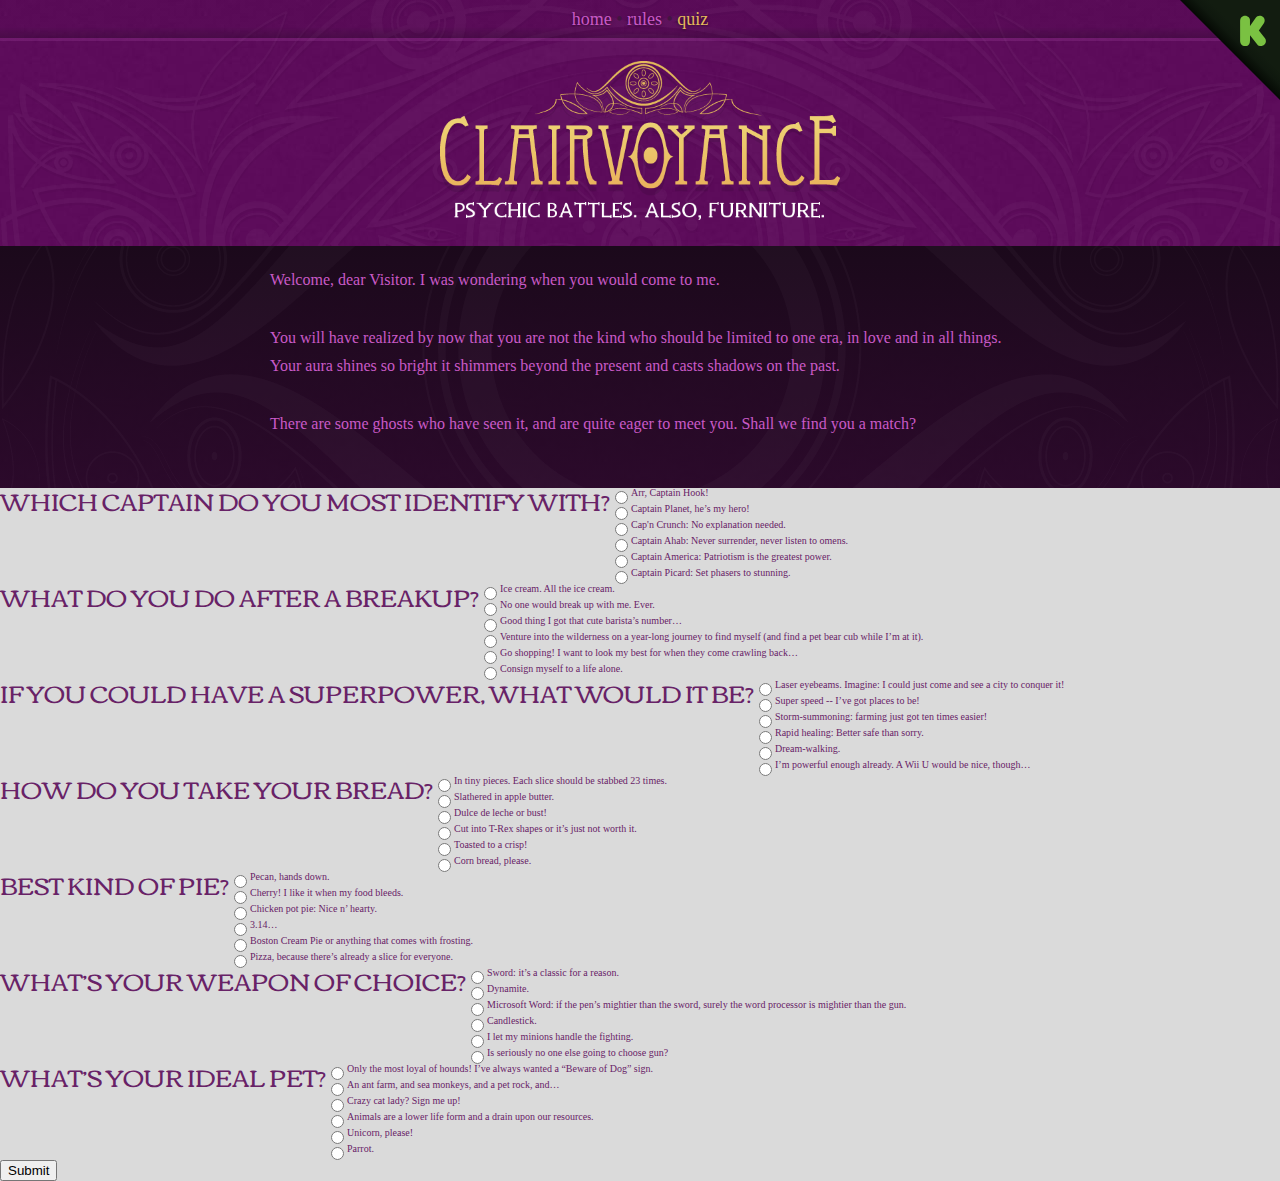
==== quiz/index.html @ 378d494b "added basic html and css, but also usable js for quiz and the results page." ====
<!doctype html>
<html lang="en">
<head>
	<meta charset="utf-8" name="viewport" content="width=device-width, initial-scale=1.0">
	<title>Quiz | Clairvoyance: Psychic Battles, Also Furniture</title>
	<!--[if IE]><link rel="icon" href="favicon.ico"><![endif]-->
	<link rel="icon" href="favicon.png">
	<link rel="stylesheet" href="//brick.a.ssl.fastly.net/Libre+Baskerville:400,400i,600/Oswald:200">
	<link rel='stylesheet' href="//fonts.googleapis.com/css?family=Corben" type="text/css">
	<link rel="stylesheet" href="../css/styles.css" />
	<link rel="stylesheet" href="../css/quiz.css" />
	<script type="text/javascript" src="../js/jquery.min.js"></script>
	<script type="text/javascript" src="./quiz.js"></script>
</head>
<body id="quiz">
	<a href="https://www.kickstarter.com/projects/742911353/clairvoyance-card-game-a-battle-of-psychics-and-fu" class="kickstarterCorner">
		<svg xmlns="http://www.w3.org/2000/svg" xmlns:xlink="http://www.w3.org/1999/xlink" version="1.1" id="Layer_1" x="0px" y="0px" width="100px" height="100px" viewBox="0 0 100 100" enable-background="new 0 0 100 100" xml:space="preserve"><style>.style0{stop-color:	#050804;}.style1{stop-color:	#070C06;}.style2{stop-color:	#0F180E;}.style3{stop-color:	#121C10;}.style4{fill:	url(#SVGID_1_);}.style5{fill:	#7AC142;}</style><linearGradient id="SVGID_1_" gradientUnits="userSpaceOnUse" x1="50.2" y1="49.8" x2="64.1" y2="35.9"><stop offset="0" class="style0"/><stop offset="0.0944" class="style1"/><stop offset="0.5537" class="style2"/><stop offset="1" class="style3"/></linearGradient><polygon points="100,100 0,0 100,0" class="style4"/><g id="Badge_1_"><path id="K_1_" d="M70 26.083L75.579 18c1.055-1.523 2.417-2.284 4.088-2.284c1.36 0 2.5 0.5 3.5 1.4 c0.996 1 1.5 2.1 1.5 3.471c0 0.996-0.262 1.875-0.791 2.637l-5.029 7.314l6.151 7.8 c0.615 0.8 0.9 1.7 0.9 2.724c0 1.377-0.483 2.558-1.45 3.548c-0.967 0.988-2.137 1.481-3.514 1.5 c-1.51 0-2.659-0.49-3.451-1.471L70 35.266v5.186c0 1.479-0.257 2.628-0.77 3.448c-0.937 1.493-2.3 2.239-4.085 2.2 c-1.626 0-2.886-0.549-3.778-1.647c-0.835-1.009-1.254-2.35-1.254-4.019V21.25c0-1.581 0.425-2.885 1.275-3.91 c0.894-1.083 2.123-1.625 3.69-1.625c1.495 0 2.7 0.5 3.7 1.625c0.556 0.6 0.9 1.2 1.1 1.8 c0.088 0.4 0.1 1.1 0.1 2.13V26.083z" class="style5"/></g></svg>
	</a>
	
	<header class="mainHeader" role="banner">	
		<nav class="mainNav">
			<a href="/">home</a> • 
			<a href="/rules">rules</a> • 
			<a href="/quiz" class="navHere">quiz</a> <!--• 
			<a href="#">kickstarter</a> • 
			<a href="#">videos</a>-->
		</nav>
		
		<div class="container">
			<a href="../index.html" class="logo"><img src="../images/clair-logo.png" width="400" height="163" alt="mainLogo" /></a>
		</div>
	</header>
	
	<section class="videoPlayer">
		<div class="container introText">
			<main>
				<p>Welcome, dear Visitor. I was wondering when you would come to me.</p>
				<p>You will have realized by now that you are not the kind who should be
					limited to one era, in love and in all things. Your aura shines so
					bright it shimmers beyond the present and casts shadows on the past.</p>
				<p>There are some ghosts who have seen it, and are quite eager to meet you.
					Shall we find you a match?</p>
			</main>
		</div>
	</section>
	<section>
		<div>
			<h2 class="question">
				Which captain do you most identify with?
			</h2>
			<span class="errorMessage">Missing this answer.</span>
			<div class="answers">
				<input type="radio" name="question1" value="zhengi"/>
				<label>Arr, Captain Hook!</label>
				<input type="radio" name="question1" value="appleseed"/>
				<label>Captain Planet, he’s my hero!</label>
				<input type="radio" name="question1" value="tut"/>
				<label>Cap'n Crunch: No explanation needed.</label>
				<input type="radio" name="question1" value="caesar"/>
				<label>Captain Ahab: Never surrender, never listen to omens.</label>
				<input type="radio" name="question1" value="evita"/>
				<label>Captain America: Patriotism is the greatest power.</label>
				<input type="radio" name="question1" value="sacagewea"/>
				<label>Captain Picard: Set phasers to stunning.</label>
			</div>

			<h2 class="question">
				What do you do after a breakup?
			</h2>
			<span class="errorMessage">Missing this answer.</span>
			<div class="answers">
				<input type="radio" name="question2" value="caesar">
				<label>Ice cream. All the ice cream.</label>
				<input type="radio" name="question2" value="zhengi">
				<label>No one would break up with me. Ever.</label>
				<input type="radio" name="question2" value="appleseed">
				<label>Good thing I got that cute barista’s number…</label>
				<input type="radio" name="question2" value="sacagewea">
				<label>Venture into the wilderness on a year-long journey to find myself (and find a pet bear cub while I’m at it). </label>
				<input type="radio" name="question2" value="evita">
				<label>Go shopping! I want to look my best for when they come crawling back…</label>
				<input type="radio" name="question2" value="tut">
				<label>Consign myself to a life alone.</label>
			</div>

			<h2 class="question">
				If you could have a superpower, what would it be?
			</h2>
			<span class="errorMessage">Missing this answer.</span>
			<div class="answers">
				<input type="radio" name="question3" value="caesar">
				<label>Laser eyebeams. Imagine: I could just come and see a city to conquer it!</label>
				<input type="radio" name="question3" value="sacagewea">
				<label>Super speed  -- I’ve got places to be!</label>
				<input type="radio" name="question3" value="appleseed">
				<label>Storm-summoning: farming just got ten times easier!</label>
				<input type="radio" name="question3" value="tut">
				<label>Rapid healing: Better safe than sorry.</label>
				<input type="radio" name="question3" value="evita">
				<label>Dream-walking.</label>
				<input type="radio" name="question3" value="zhengi">
				<label>I’m powerful enough already. A Wii U would be nice, though…</label>
			</div>

			<h2 class="question">
				How do you take your bread?
			</h2>
			<span class="errorMessage">Missing this answer.</span>
			<div class="answers">
				<input type="radio" name="question4" value="caesar">
				<label>In tiny pieces. Each slice should be stabbed 23 times.</label>
				<input type="radio" name="question4" value="appleseed">
				<label>Slathered in apple butter.</label>
				<input type="radio" name="question4" value="evita">
				<label>Dulce de leche or bust!</label>
				<input type="radio" name="question4" value="tut">
				<label>Cut into T-Rex shapes or it’s just not worth it.</label>
				<input type="radio" name="question4" value="zhengi">
				<label>Toasted to a crisp!</label>
				<input type="radio" name="question4" value="sacagewea">
				<label>Corn bread, please.</label>
			</div>

			<h2 class="question">
				Best kind of pie?
			</h2>
			<span class="errorMessage">Missing this answer.</span>
			<div class="answers">
				<input type="radio" name="question5" value="sacagewea">
				<label>Pecan, hands down.</label>
				<input type="radio" name="question5" value="caesar">
				<label>Cherry! I like it when my food bleeds.</label>
				<input type="radio" name="question5" value="appleseed">
				<label>Chicken pot pie: Nice n’ hearty.</label>
				<input type="radio" name="question5" value="zhengi">
				<label>3.14…</label>
				<input type="radio" name="question5" value="tut">
				<label>Boston Cream Pie or anything that comes with frosting.</label>
				<input type="radio" name="question5" value="evita">
				<label>Pizza, because there’s already a slice for everyone.</label>
			</div>

			<h2 class="question">
				What’s your weapon of choice?
			</h2>
			<span class="errorMessage">Missing this answer.</span>
			<div class="answers">
				<input type="radio" name="question6" value="sacagewea">
				<label>Sword: it’s a classic for a reason.</label>
				<input type="radio" name="question6" value="appleseed">
				<label>Dynamite.</label>
				<input type="radio" name="question6" value="evita">
				<label>Microsoft Word: if the pen’s mightier than the sword, surely the word processor is mightier than the gun.</label>
				<input type="radio" name="question6" value="tut">
				<label>Candlestick.</label>
				<input type="radio" name="question6" value="zhengi">
				<label>I let my minions handle the fighting.</label>
				<input type="radio" name="question6" value="caesar">
				<label>Is seriously no one else going to choose gun?</label>
			</div>

			<h2 class="question">
				What’s your ideal pet?
			</h2>
			<span class="errorMessage">Missing this answer.</span>
			<div class="answers">
				<input type="radio" name="question7" value="caesar">
				<label>Only the most loyal of hounds! I’ve always wanted a “Beware of Dog” sign.</label>
				<input type="radio" name="question7" value="tut">
				<label>An ant farm, and sea monkeys, and a pet rock, and…</label>
				<input type="radio" name="question7" value="appleseed">
				<label>Crazy cat lady? Sign me up!</label>
				<input type="radio" name="question7" value="zhengi">
				<label>Animals are a lower life form and a drain upon our resources.</label>
				<input type="radio" name="question7" value="evita">
				<label>Unicorn, please!</label>
				<input type="radio" name="question7" value="sacagewea">
				<label>Parrot.</label>
			</div>

			<button onclick="validate()">Submit</button>
		</div>
	</section>
</body>
</html>
---- css/styles.css ----
html, body, div, span, applet, object, iframe, h1, h2, h3, h4, h5, h6, p, blockquote, pre, a, abbr, acronym, address, big, cite, code, del, dfn, em, img, ins, kbd, q, s, samp, small, strike, strong, sub, sup, tt, var, b, u, i, center, dl, dt, dd, ol, ul, li, fieldset, form, label, legend, table, caption, tbody, tfoot, thead, tr, th, td, article, aside, canvas, details, embed, figure, figcaption, footer, header, hgroup, menu, nav, output, ruby, section, summary, time, mark, audio, video {
  margin: 0;
  padding: 0;
  border: 0;
  font-size: 100%;
  font: inherit;
  vertical-align: baseline; }

/* HTML5 display-role reset for older browsers */
article, aside, details, figcaption, figure, footer, header, hgroup, menu, nav, section {
  display: block; }

body {
  line-height: 1; }

ol, ul {
  list-style: none; }

blockquote, q {
  quotes: none; }

blockquote:before, blockquote:after {
  content: '';
  content: none; }

q:before, q:after {
  content: '';
  content: none; }

table {
  border-collapse: collapse;
  border-spacing: 0; }

* {
  -webkit-box-sizing: border-box;
  -moz-box-sizing: border-box;
  box-sizing: border-box; }

img, svg {
  max-width: 100%;
  height: auto; }

body {
  background: rgba(69, 69, 69, 0.2);
  color: #682267;
  font-family: "Libre Baskerville";
  font-size: 62.5%; }

p {
  font: normal 400 1.6em/1.75em "Libre Baskerville", Georgia, serif;
  padding-bottom: 30px; }
  p i {
    font-style: italic; }
  p b {
    font-weight: 600; }
  p a {
    color: #c95ac7; }
    p a:hover {
      color: #8e2f8d; }

h1 {
  font: 400 normal 6em/.8em "Corben";
  padding-bottom: 20px;
  text-shadow: -3px 3px 2px rgba(0, 0, 0, 0.2); }

h3 {
  color: #c95ac7;
  font-style: italic;
  font-size: 1.6em;
  line-height: 1.1em;
  margin-top: 15px; }

h2 {
  font: 400 normal 2.4em/1 "Corben";
  margin-bottom: .75em;
  text-transform: uppercase; }

input.button, .backNow .backitButton {
  background: #c95ac7;
  border: none;
  border-radius: 5px;
  -webkit-box-shadow: 0 2px 1px rgba(255, 255, 255, 0.5);
  box-shadow: 0 2px 1px rgba(255, 255, 255, 0.5);
  color: white;
  display: block;
  font: normal 400 1.6em/1 "Corben";
  padding: 10px 5px;
  text-align: center;
  text-decoration: none;
  text-shadow: 0 2px 1px rgba(27, 9, 27, 0.5);
  width: 100%; }
  input.button:hover, .backNow .backitButton:hover {
    background: #b53bb3; }

.container {
  display: -webkit-flex;
  display: -ms-flexbox;
  display: flex;
  -webkit-flex-wrap: nowrap;
  -ms-flex-wrap: nowrap;
  flex-wrap: nowrap;
  -webkit-justify-content: space-between;
  -ms-flex-pack: justify;
  justify-content: space-between;
  margin: 0 auto;
  max-width: 1000px;
  overflow: hidden;
  padding: 0 30px;
  position: relative; }

header {
  background: url("../images/top-eyes.png") center bottom repeat-x, url("../images/purple-bg.jpg");
  padding: 0 0 20px;
  text-align: center; }
  header .logo {
    margin: 20px auto 0;
    overflow: hidden; }
  header nav.mainNav {
    background: -webkit-gradient(linear, left top, left bottom, color-stop(70%, rgba(27, 9, 27, 0.05)), to(rgba(27, 9, 27, 0.3)));
    background: -webkit-linear-gradient(top, rgba(27, 9, 27, 0.05) 70%, rgba(27, 9, 27, 0.3));
    background: linear-gradient(to bottom, rgba(27, 9, 27, 0.05) 70%, rgba(27, 9, 27, 0.3));
    border-bottom: 3px solid rgba(201, 90, 199, 0.2);
    font-size: 1.8em;
    color: #421541;
    padding: 10px 0; }
    header nav.mainNav a {
      color: #c95ac7;
      text-decoration: none;
      text-shadow: 0 1px 3px rgba(0, 0, 0, 0.5); }
      header nav.mainNav a.navHere, header nav.mainNav a:hover {
        color: #e3ba5b; }

.kickstarterCorner {
  position: absolute;
  right: 0;
  top: 0; }
  .kickstarterCorner:hover .style5 {
    fill: white; }

section.videoPlayer {
  background: url("../images/video-eyes.png") center center fixed, -webkit-gradient(linear, left top, left bottom, from(#1b091b), to(rgba(27, 9, 27, 0.75))), url("../images/purple-bg.jpg");
  background: url("../images/video-eyes.png") center center fixed, -webkit-linear-gradient(top, #1b091b, rgba(27, 9, 27, 0.75)), url("../images/purple-bg.jpg");
  background: url("../images/video-eyes.png") center center fixed, linear-gradient(to bottom, #1b091b, rgba(27, 9, 27, 0.75)), url("../images/purple-bg.jpg");
  padding: 20px;
  text-align: center; }
  section.videoPlayer .positionWrapper {
    max-width: 800px;
    margin: 0 auto; }
  section.videoPlayer .videoWrapper {
    -webkit-box-shadow: 0px 3px 5px black;
    box-shadow: 0px 3px 5px black;
    height: 0;
    overflow: hidden;
    position: relative; }
    section.videoPlayer .videoWrapper.sixteenByNine {
      padding-bottom: 56.25%; }
    section.videoPlayer .videoWrapper.fourByThree {
      padding-bottom: 75%; }
    section.videoPlayer .videoWrapper iframe, section.videoPlayer .videoWrapper video {
      position: absolute;
      top: 0;
      left: 0;
      width: 100%;
      height: 100%; }

.mainContent {
  background: url("../images/bottom-eyes.png") center top repeat-x;
  border-top: 5px solid rgba(255, 255, 255, 0.7);
  padding: 60px 0 0; }
  .mainContent aside {
    -webkit-flex: 0 0 42%;
    -ms-flex: 0 0 42%;
    flex: 0 0 42%;
    padding-right: 30px;
    text-align: right; }
    .mainContent aside h1 span {
      display: inline-block; }
    .mainContent aside ul.infoText {
      border-top: 2px groove white;
      color: #c95ac7;
      font: 400 normal 2em/.75em "Corben";
      padding-top: 15px; }
      .mainContent aside ul.infoText li {
        padding-bottom: 15px; }
  .mainContent .mainText {
    -webkit-flex: 0 0 58%;
    -ms-flex: 0 0 58%;
    flex: 0 0 58%; }

.characterImage {
  -webkit-flex: 0 0 42%;
  -ms-flex: 0 0 42%;
  flex: 0 0 42%;
  overflow: hidden; }

.getUpdates {
  margin-bottom: 30px; }
  .getUpdates aside {
    padding-right: 0; }
  .getUpdates h1 {
    padding-bottom: 0; }
  .getUpdates h3 {
    margin-bottom: 20px; }

.getUpdates .mainText {
  -webkit-flex: 0 0 56.5%;
  -ms-flex: 0 0 56.5%;
  flex: 0 0 56.5%;
  -ms-flex-item-align: center;
  -webkit-align-self: center;
  align-self: center;
  padding-right: 10px; }

.mc-field-group {
  display: -webkit-flex;
  display: -ms-flexbox;
  display: flex;
  padding-bottom: 10px; }
  .mc-field-group label {
    position: absolute;
    width: 1px;
    height: 1px;
    margin: -1px;
    padding: 0px;
    overflow: hidden;
    clip: rect(0px, 0px, 0px, 0px);
    border: 0px none; }
  .mc-field-group input {
    border: none;
    border-radius: 5px;
    -webkit-flex: 1 100%;
    -ms-flex: 1 100%;
    flex: 1 100%;
    padding: 10px; }
    .mc-field-group input[placeholder] {
      font: italic 400 1.2em/1 "Libre Baskerville"; }
  .mc-field-group input + label + input {
    margin-left: 10px; }

input.button {
  -webkit-appearance: none;
  cursor: pointer; }

.colorWrap {
  background: rgba(27, 9, 27, 0.05);
  border-radius: 6px;
  -webkit-box-shadow: 0 2px 3px rgba(27, 9, 27, 0.1) inset;
  box-shadow: 0 2px 3px rgba(27, 9, 27, 0.1) inset;
  position: absolute;
  left: 20px;
  right: 20px;
  height: 72.5%;
  top: 15%;
  z-index: -1; }

.backNow .colorWrap {
  height: 50%;
  top: 25%; }
.backNow aside {
  -ms-flex-item-align: center;
  -webkit-align-self: center;
  align-self: center;
  -webkit-flex: 2 27.5%;
  -ms-flex: 2 27.5%;
  flex: 2 27.5%;
  padding-right: 10px;
  text-align: left; }
.backNow .mainImage {
  -webkit-flex: 3 72.5%;
  -ms-flex: 3 72.5%;
  flex: 3 72.5%;
  overflow: hidden;
  padding-right: 20px; }

.printPlay {
  -webkit-justify-content: flex-end;
  -ms-flex-pack: end;
  justify-content: flex-end;
  margin-bottom: 30px; }
  .printPlay .mainText {
    display: -webkit-flex;
    display: -ms-flexbox;
    display: flex;
    -webkit-flex: 0 58%;
    -ms-flex: 0 58%;
    flex: 0 58%;
    max-width: 546px; }
    .printPlay .mainText p, .printPlay .mainText .pnpExample {
      -webkit-flex: 1 50%;
      -ms-flex: 1 50%;
      flex: 1 50%; }
    .printPlay .mainText p {
      -ms-flex-item-align: center;
      -webkit-align-self: center;
      align-self: center;
      color: gray;
      font: normal 1.8em/1.7 "Corben";
      border-top: 2px groove white;
      padding: 10px 10px 0 0; }

.someQuotes {
  margin-bottom: 50px; }
  .someQuotes blockquote {
    max-width: 700px;
    margin: 0 auto 30px;
    text-align: center;
    padding: 0 15px; }
    .someQuotes blockquote:first-child {
      padding-left: 0; }
    .someQuotes blockquote:last-child {
      padding-right: 0; }
    .someQuotes blockquote p {
      font-style: italic;
      background: rgba(201, 90, 199, 0.2);
      border-radius: 6px;
      padding: 10px 20px;
      position: relative; }
      .someQuotes blockquote p::after {
        content: "";
        border: 20px solid #c95ac7;
        border-color: rgba(201, 90, 199, 0.2) transparent transparent transparent;
        height: 0;
        width: 0;
        left: calc(50% - 20px);
        margin: 0 auto;
        position: absolute;
        top: 100%; }
    .someQuotes blockquote cite {
      display: inline-block;
      margin-top: 30px; }
    .someQuotes blockquote h2 {
      margin-bottom: 5px; }
    .someQuotes blockquote h3 {
      margin-top: 0; }

.darkenWrap {
  background: -webkit-gradient(linear, left top, left bottom, from(rgba(27, 9, 27, 0.05)), to(rgba(27, 9, 27, 0)));
  background: -webkit-linear-gradient(top, rgba(27, 9, 27, 0.05), rgba(27, 9, 27, 0));
  background: linear-gradient(to bottom, rgba(27, 9, 27, 0.05), rgba(27, 9, 27, 0));
  padding: 30px 0 50px; }

.theCrew p {
  font-size: 1.55em; }
.theCrew aside {
  -webkit-flex: 0 0 27.5%;
  -ms-flex: 0 0 27.5%;
  flex: 0 0 27.5%; }
  .theCrew aside h1 {
    border-bottom: none;
    color: gray; }
.theCrew .mainText {
  -webkit-flex: 0 0 72.5%;
  -ms-flex: 0 0 72.5%;
  flex: 0 0 72.5%; }
  .theCrew .mainText .crewProfile {
    display: -webkit-flex;
    display: -ms-flexbox;
    display: flex;
    -webkit-align-items: flex-start;
    -ms-flex-align: start;
    align-items: flex-start;
    margin-bottom: 15px; }
  .theCrew .mainText img {
    width: 142px; }
  .theCrew .mainText .crewProfileText {
    -webkit-flex: 1;
    -ms-flex: 1;
    flex: 1;
    padding-left: 10px; }

.additionalSupport aside h2 {
  color: gray;
  text-shadow: -1px 2px 1px rgba(0, 0, 0, 0.2);
  text-transform: none; }

.mainFooter {
  background: url("../images/top-eyes.png") center bottom repeat-x, url("../images/purple-bg.jpg");
  padding: 30px 20px 20px;
  text-align: right; }
  .mainFooter .container {
    overflow: visible; }
  .mainFooter .Eye4Logo {
    margin-top: -30px;
    margin-right: -100px; }
  .mainFooter .textContainer {
    display: -webkit-flex;
    display: -ms-flexbox;
    display: flex;
    -webkit-flex-wrap: nowrap;
    -ms-flex-wrap: nowrap;
    flex-wrap: nowrap;
    width: 100%;
    padding-left: 120px; }
  .mainFooter .copyright {
    color: white;
    -webkit-flex: 1;
    -ms-flex: 1;
    flex: 1;
    font: 200 normal 2em/1 "Oswald",Helvetica, Arial, sans-serif;
    padding: 30px 0 0 20px;
    text-align: left;
    text-transform: uppercase; }
  .mainFooter .footerNav {
    -webkit-flex: 2;
    -ms-flex: 2;
    flex: 2;
    padding-top: 30px; }
    .mainFooter .footerNav a {
      color: #c95ac7;
      font: 700 italic 2em/1 "Libre Baskerville";
      margin-left: 30px;
      padding: 30px 0 20px;
      text-decoration: none;
      text-shadow: 0 1px 2px #1b091b; }
      .mainFooter .footerNav a:hover {
        color: #e2a7e1; }

#rules aside h2 {
  text-transform: none; }
#rules aside h2 {
  color: gray; }
#rules ol ul {
  margin-left: 20px; }
#rules .mainText li {
  font: normal 400 1.6em/1.75em "Libre Baskerville", Georgia, serif;
  padding-bottom: 15px;
  padding-left: 15px;
  margin-left: 20px; }
#rules .mainText ul {
  list-style-type: disc; }
#rules .mainText ol {
  list-style-type: decimal; }
#rules .mainText img, #rules aside img {
  max-width: 100%;
  width: 100%;
  height: auto; }

ul p {
  padding-bottom: 15px; }

.rulesIndex {
  border-top: 2px groove white;
  padding-top: 10px; }
  .rulesIndex a {
    font: normal 400 1.6em/1.75em "Libre Baskerville", Georgia, serif;
    color: #c95ac7; }

.videoPlayer .introText {
  color: #c95ac7;
  text-align: left;
  max-width: 800px; }

.example {
  background: -webkit-gradient(linear, left top, left bottom, from(rgba(201, 90, 199, 0.4)), to(rgba(201, 90, 199, 0.2)));
  background: -webkit-linear-gradient(top, rgba(201, 90, 199, 0.4), rgba(201, 90, 199, 0.2));
  background: linear-gradient(to bottom, rgba(201, 90, 199, 0.4), rgba(201, 90, 199, 0.2));
  border: 4px outset rgba(201, 90, 199, 0.2);
  -webkit-box-shadow: 0 2px 3px rgba(0, 0, 0, 0.5);
  box-shadow: 0 2px 3px rgba(0, 0, 0, 0.5);
  margin-bottom: 30px;
  padding: 10px 20px 0;
  font-size: .8em; }
  .exampleGray {
    background: -webkit-gradient(linear, left top, left bottom, from(rgba(128, 128, 128, 0.7)), to(rgba(128, 128, 128, 0.5)));
    background: -webkit-linear-gradient(top, rgba(128, 128, 128, 0.7), rgba(128, 128, 128, 0.5));
    background: linear-gradient(to bottom, rgba(128, 128, 128, 0.7), rgba(128, 128, 128, 0.5));
    border-color: rgba(192, 192, 192, 0.2);
    color: white; }
  .example h3 {
    color: white;
    font: 400 2.5em/1 "Corben";
    padding-bottom: 20px;
    text-align: center; }
  .example p {
    padding-bottom: 15px;
    text-align: left; }

.characterStuff h3 {
  font: 400 normal 2em/1.2em "Corben";
  margin-bottom: 5px;
  text-transform: uppercase; }
.characterStuff h4 {
  color: #c95ac7;
  font-style: italic;
  font-size: 1.6em;
  margin-bottom: 15px; }

@media screen and (max-width: 960px) {
  h1 {
    font-size: 6vw; } }
@media screen and (max-width: 800px) {
  .mainFooter .textContainer {
    -webkit-flex-wrap: wrap;
    -ms-flex-wrap: wrap;
    flex-wrap: wrap; }
  .mainFooter .copyright, .mainFooter .footerNav {
    -webkit-flex: 1 100%;
    -ms-flex: 1 100%;
    flex: 1 100%; }
  .mainFooter .copyright {
    text-align: right; }
  .mainFooter .footerNav {
    padding-top: 10px; } }
@media screen and (max-width: 765px) {
  .pnpExample {
    display: none; }

  .kickstarterCorner {
    width: 75px; } }
@media screen and (max-width: 686px) {
  .getUpdates .mainText, .getUpdates .characterImage {
    -webkit-flex: 1;
    -ms-flex: 1;
    flex: 1; }
  .getUpdates .colorWrap {
    height: 80%;
    top: 10%; }

  .backNow aside, .backNow .mainImage, .backNow .colorWrap {
    -webkit-flex: 1;
    -ms-flex: 1;
    flex: 1; }

  .theCrew {
    -webkit-flex-wrap: wrap;
    -ms-flex-wrap: wrap;
    flex-wrap: wrap; }
    .theCrew aside, .theCrew .mainText {
      -webkit-flex: 1 100%;
      -ms-flex: 1 100%;
      flex: 1 100%; }
    .theCrew aside {
      text-align: center;
      padding-right: 0;
      padding-bottom: 30px; } }
@media screen and (max-width: 580px) {
  .getUpdates {
    -webkit-flex-wrap: wrap;
    -ms-flex-wrap: wrap;
    flex-wrap: wrap; }
    .getUpdates h1, .getUpdates h3 {
      text-align: center; }
    .getUpdates form {
      margin-bottom: 10px; }
    .getUpdates .mc-field-group {
      display: block; }
      .getUpdates .mc-field-group input {
        width: 100%; }
      .getUpdates .mc-field-group input + label + input {
        margin-left: 0;
        margin-top: 10px; }
    .getUpdates .mainText {
      padding-right: 0; }
    .getUpdates .mainText, .getUpdates .characterImage {
      -webkit-flex: 1 100%;
      -ms-flex: 1 100%;
      flex: 1 100%; }
    .getUpdates .colorWrap {
      height: auto;
      top: 0;
      bottom: 0;
      margin: 100px 0 0; }

  .mainFooter .copyright, .mainFooter .footerNav {
    padding-top: 0; }
  .mainFooter .footerNav a {
    display: block;
    margin: 0;
    padding: 10px 0 0; } }
@media screen and (max-width: 565px) {
  .introText {
    -webkit-flex-wrap: wrap;
    -ms-flex-wrap: wrap;
    flex-wrap: wrap; }
    .introText aside, .introText .mainText {
      -webkit-flex: 1 100%;
      -ms-flex: 1 100%;
      flex: 1 100%; }
    .introText aside {
      text-align: center;
      padding-right: 0;
      padding-bottom: 30px; }

  .printPlay .mainText {
    -webkit-flex: 1 100%;
    -ms-flex: 1 100%;
    flex: 1 100%; }

  .backNow {
    -webkit-flex-wrap: wrap;
    -ms-flex-wrap: wrap;
    flex-wrap: wrap;
    margin-bottom: 30px; }
    .backNow aside, .backNow .mainImage {
      -webkit-flex: 1 100%;
      -ms-flex: 1 100%;
      flex: 1 100%; }
    .backNow aside {
      text-align: center;
      padding: 0 10px; }
    .backNow .backitButton {
      margin-bottom: 20px; }
    .backNow .colorWrap {
      height: auto;
      top: 0;
      bottom: 0;
      margin: 30px 0 0; }

  .theCrew .mainText {
    text-align: center; }
    .theCrew .mainText .crewProfile {
      -webkit-flex-wrap: wrap;
      -ms-flex-wrap: wrap;
      flex-wrap: wrap; }
    .theCrew .mainText .crewProfileText {
      padding-left: 0;
      -webkit-flex: 1 100%;
      -ms-flex: 1 100%;
      flex: 1 100%; }
    .theCrew .mainText img {
      margin: 0 auto;
      width: 200px; } }
@media screen and (max-width: 400px) {
  .kickstarterCorner {
    width: 50px; }

  h1 {
    font-size: 4em; } }
---- css/quiz.css ----
#quiz .question
{
	display: block;
	clear: left;
	float: left;
}

#quiz .answers
{
	float: left;
}

#quiz .answers label
{
	float: left;
}

#quiz button,
#quiz input
{
	clear: left;
	float: left;
}

#quiz .errorMessage
{
	float: left;
}
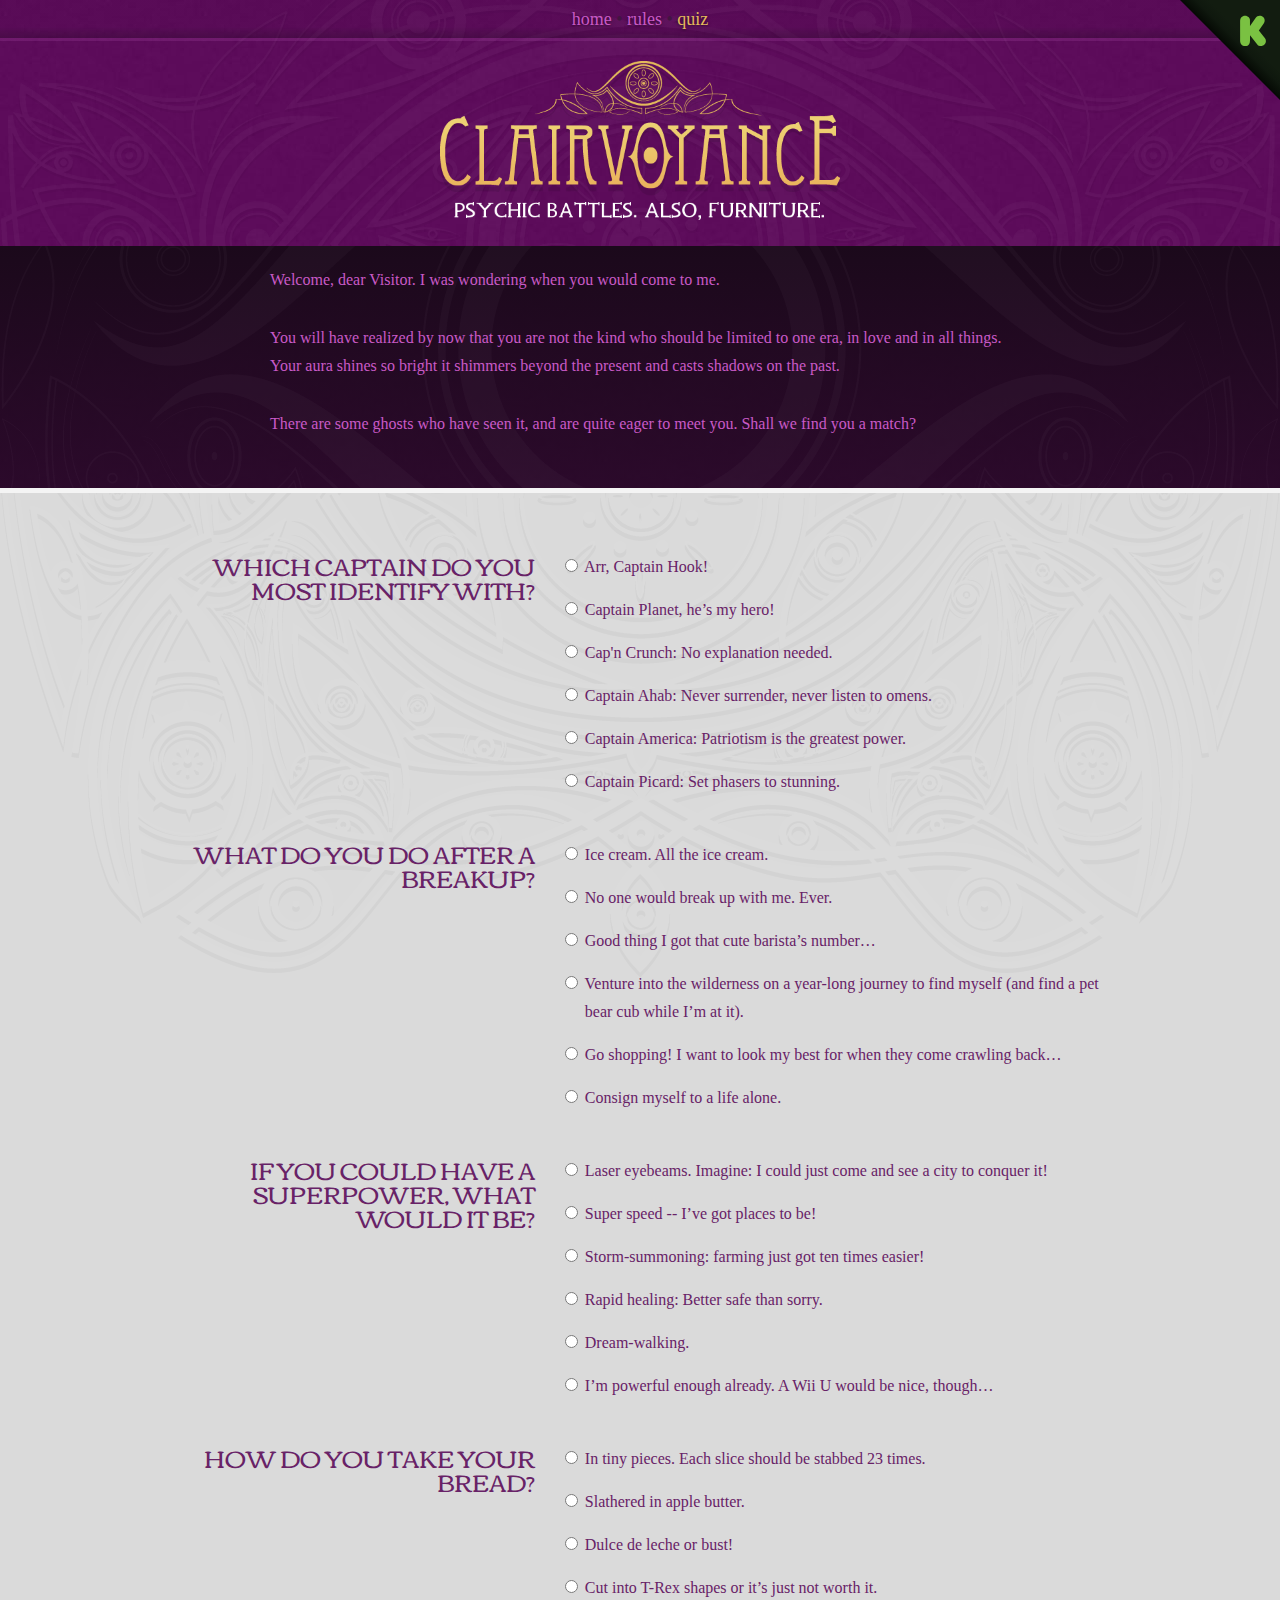
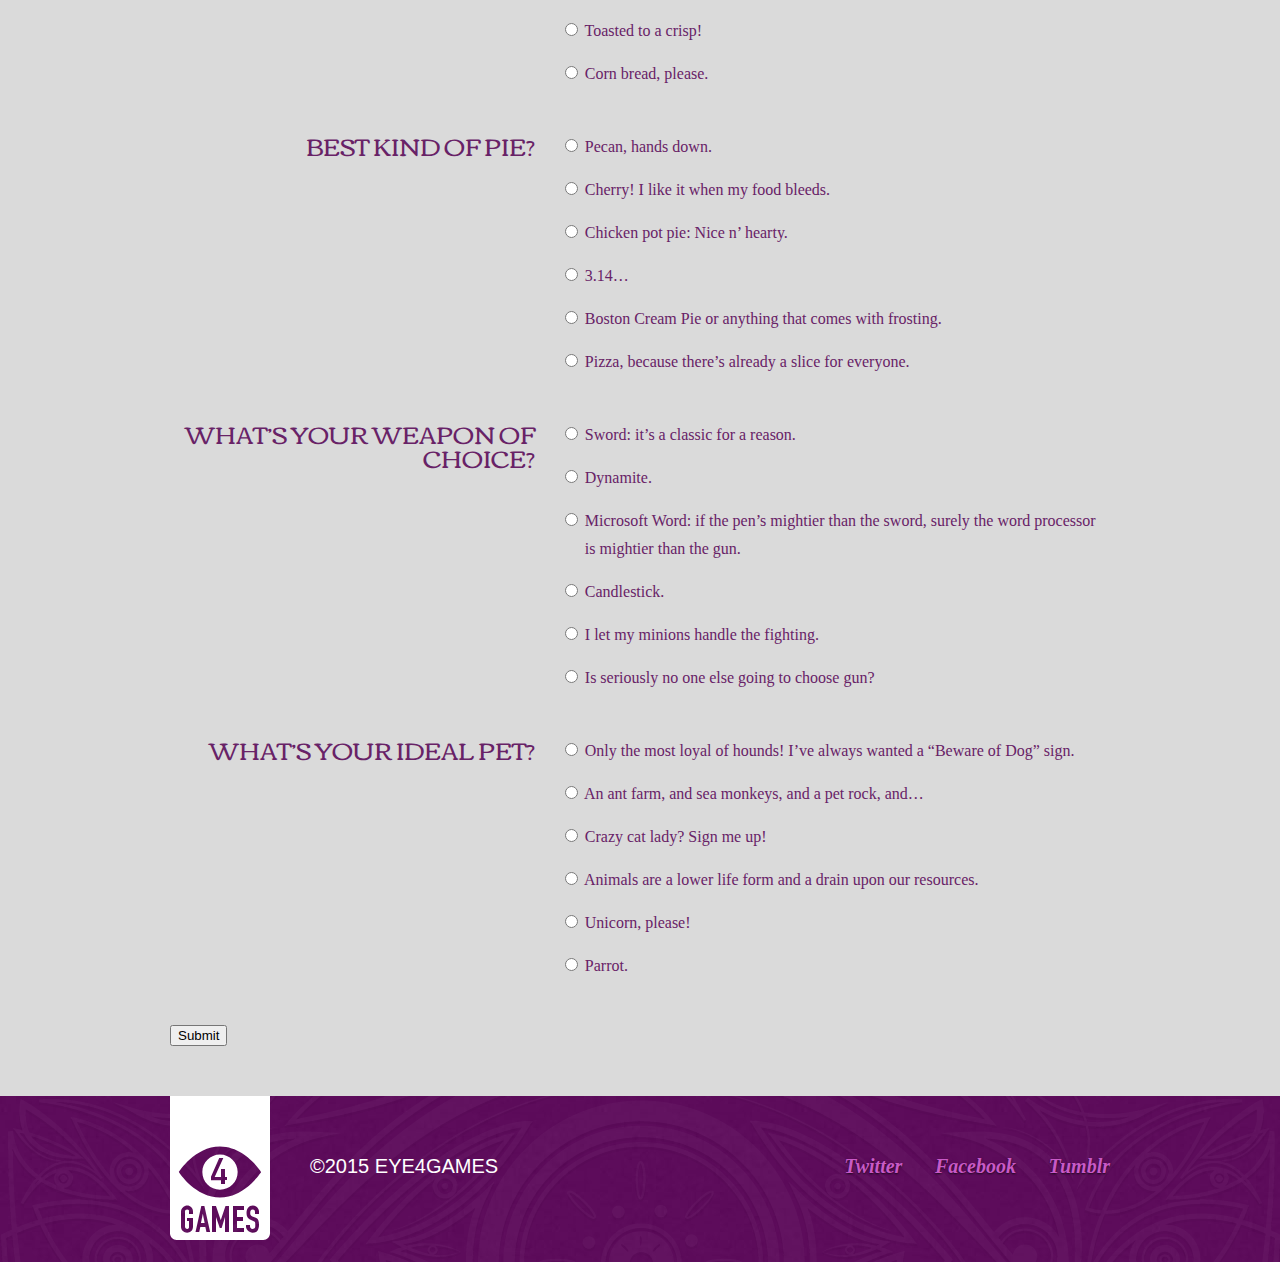
==== commit 1165be55: "Fiddling with quiz styles" ====
--- a/quiz/index.html
+++ b/quiz/index.html
@@ -8,7 +8,6 @@
 	<link rel="stylesheet" href="//brick.a.ssl.fastly.net/Libre+Baskerville:400,400i,600/Oswald:200">
 	<link rel='stylesheet' href="//fonts.googleapis.com/css?family=Corben" type="text/css">
 	<link rel="stylesheet" href="../css/styles.css" />
-	<link rel="stylesheet" href="../css/quiz.css" />
 	<script type="text/javascript" src="../js/jquery.min.js"></script>
 	<script type="text/javascript" src="./quiz.js"></script>
 </head>
@@ -22,7 +21,6 @@
 			<a href="/">home</a> • 
 			<a href="/rules">rules</a> • 
 			<a href="/quiz" class="navHere">quiz</a> <!--• 
-			<a href="#">kickstarter</a> • 
 			<a href="#">videos</a>-->
 		</nav>
 		
@@ -43,143 +41,203 @@
 			</main>
 		</div>
 	</section>
-	<section>
-		<div>
-			<h2 class="question">
-				Which captain do you most identify with?
-			</h2>
-			<span class="errorMessage">Missing this answer.</span>
-			<div class="answers">
-				<input type="radio" name="question1" value="zhengi"/>
-				<label>Arr, Captain Hook!</label>
-				<input type="radio" name="question1" value="appleseed"/>
-				<label>Captain Planet, he’s my hero!</label>
-				<input type="radio" name="question1" value="tut"/>
-				<label>Cap'n Crunch: No explanation needed.</label>
-				<input type="radio" name="question1" value="caesar"/>
-				<label>Captain Ahab: Never surrender, never listen to omens.</label>
-				<input type="radio" name="question1" value="evita"/>
-				<label>Captain America: Patriotism is the greatest power.</label>
-				<input type="radio" name="question1" value="sacagewea"/>
-				<label>Captain Picard: Set phasers to stunning.</label>
+	
+	<section class="mainContent">
+		
+		<div class="container introText">	
+			<aside class="question">
+				<h2 class="question">Which captain do you most identify with?</h2>
+				<span class="errorMessage">Missing this answer.</span>
+			</aside>
+			<div class="answers mainText">
+				<label><input type="radio" name="question1" value="zhengi"/>
+							Arr, Captain Hook!</label>
+				<label><input type="radio" name="question1" value="appleseed"/>
+							Captain Planet, he’s my hero!</label>
+				<label><input type="radio" name="question1" value="tut"/>
+							Cap'n Crunch: No explanation needed.</label>
+				<label><input type="radio" name="question1" value="caesar"/>
+							Captain Ahab: Never surrender, never listen to omens.</label>
+				<label><input type="radio" name="question1" value="evita"/>
+							Captain America: Patriotism is the greatest power.</label>
+				<label><input type="radio" name="question1" value="sacagewea"/>
+							Captain Picard: Set phasers to stunning.</label>
+			</div><!-- mainText -->
+		</div><!-- container -->
+		
+		<div class="container introText">
+			<aside class="question">
+				<h2 class="question">What do you do after a breakup?</h2>
+				<span class="errorMessage">Missing this answer.</span>
+			</aside>
+			<div class="answers mainText">
+				<label><input type="radio" name="question2" value="caesar">
+							Ice cream. All the ice cream.</label>
+				<label><input type="radio" name="question2" value="zhengi">
+							No one would break up with me. Ever.</label>
+				<label><input type="radio" name="question2" value="appleseed">
+							Good thing I got that cute barista’s number…</label>
+				<label><input type="radio" name="question2" value="sacagewea">
+							Venture into the wilderness on a year-long journey to find myself (and find a pet bear cub while I’m at it). </label>
+				<label><input type="radio" name="question2" value="evita">
+							Go shopping! I want to look my best for when they come crawling back…</label>
+				<label><input type="radio" name="question2" value="tut">
+							Consign myself to a life alone.</label>
+			</div><!-- mainText -->
+		</div><!-- container -->
+		
+		<div class="container introText">
+			<aside class="question">
+				<h2 class="question">If you could have a superpower, what would it be?</h2>
+				<span class="errorMessage">Missing this answer.</span>
+			</aside>
+			<div class="answers mainText">
+				<label><input type="radio" name="question3" value="caesar">
+							Laser eyebeams. Imagine: I could just come and see a city to conquer it!</label>
+				<label><input type="radio" name="question3" value="sacagewea">
+							Super speed  -- I’ve got places to be!</label>
+				<label><input type="radio" name="question3" value="appleseed">
+							Storm-summoning: farming just got ten times easier!</label>
+				<label><input type="radio" name="question3" value="tut">
+							Rapid healing: Better safe than sorry.</label>
+				<label><input type="radio" name="question3" value="evita">
+							Dream-walking.</label>
+				<label><input type="radio" name="question3" value="zhengi">
+							I’m powerful enough already. A Wii U would be nice, though…</label>
 			</div>
-
-			<h2 class="question">
-				What do you do after a breakup?
-			</h2>
-			<span class="errorMessage">Missing this answer.</span>
-			<div class="answers">
-				<input type="radio" name="question2" value="caesar">
-				<label>Ice cream. All the ice cream.</label>
-				<input type="radio" name="question2" value="zhengi">
-				<label>No one would break up with me. Ever.</label>
-				<input type="radio" name="question2" value="appleseed">
-				<label>Good thing I got that cute barista’s number…</label>
-				<input type="radio" name="question2" value="sacagewea">
-				<label>Venture into the wilderness on a year-long journey to find myself (and find a pet bear cub while I’m at it). </label>
-				<input type="radio" name="question2" value="evita">
-				<label>Go shopping! I want to look my best for when they come crawling back…</label>
-				<input type="radio" name="question2" value="tut">
-				<label>Consign myself to a life alone.</label>
+		</div><!-- container -->
+		
+		<div class="container introText">
+			<aside class="question">
+				<h2 class="question">How do you take your bread?</h2>
+				<span class="errorMessage">Missing this answer.</span>
+			</aside>
+			<div class="answers mainText">
+				<label><input type="radio" name="question4" value="caesar">
+							In tiny pieces. Each slice should be stabbed 23 times.</label>
+				<label><input type="radio" name="question4" value="appleseed">
+							Slathered in apple butter.</label>
+				<label><input type="radio" name="question4" value="evita">
+							Dulce de leche or bust!</label>
+				<label><input type="radio" name="question4" value="tut">
+							Cut into T-Rex shapes or it’s just not worth it.</label>
+				<label><input type="radio" name="question4" value="zhengi">
+							Toasted to a crisp!</label>
+				<label><input type="radio" name="question4" value="sacagewea">
+							Corn bread, please.</label>
+			</div><!-- mainText -->
+		</div><!-- container -->
+		
+		<div class="container introText">
+			<aside class="question">
+				<h2 class="question">Best kind of pie?</h2>
+				<span class="errorMessage">Missing this answer.</span>
+			</aside>
+			<div class="answers mainText">
+				<label><input type="radio" name="question5" value="sacagewea">
+							Pecan, hands down.</label>
+				<label><input type="radio" name="question5" value="caesar">
+							Cherry! I like it when my food bleeds.</label>
+				<label><input type="radio" name="question5" value="appleseed">
+							Chicken pot pie: Nice n’ hearty.</label>
+				<label><input type="radio" name="question5" value="zhengi">
+							3.14…</label>
+				<label><input type="radio" name="question5" value="tut">
+							Boston Cream Pie or anything that comes with frosting.</label>
+				<label><input type="radio" name="question5" value="evita">
+							Pizza, because there’s already a slice for everyone.</label>
+			</div><!-- mainText -->
+		</div><!-- container -->
+		
+		<div class="container introText">
+			<aside class="question">
+				<h2 class="question">
+					What’s your weapon of choice?
+				</h2>
+				<span class="errorMessage">Missing this answer.</span>
+			</aside>
+			<div class="answers mainText">
+				<label><input type="radio" name="question6" value="sacagewea">
+							Sword: it’s a classic for a reason.</label>
+				<label><input type="radio" name="question6" value="appleseed">
+							Dynamite.</label>
+				<label><input type="radio" name="question6" value="evita">
+							Microsoft Word: if the pen’s mightier than the sword, surely the word processor is mightier than the gun.</label>
+				<label><input type="radio" name="question6" value="tut">
+							Candlestick.</label>
+				<label><input type="radio" name="question6" value="zhengi">
+							I let my minions handle the fighting.</label>
+				<label><input type="radio" name="question6" value="caesar">
+							Is seriously no one else going to choose gun?</label>
+			</div><!-- mainText -->
+		</div><!-- container -->
+		
+		<div class="container introText">
+			<aside class="question">
+				<h2 class="question">
+					What’s your ideal pet?
+				</h2>
+				<span class="errorMessage">Missing this answer.</span>
+			</aside>
+			<div class="answers mainText">
+				<label><input type="radio" name="question7" value="caesar">
+							Only the most loyal of hounds! I’ve always wanted a “Beware of Dog” sign.</label>
+				<label><input type="radio" name="question7" value="tut">
+							An ant farm, and sea monkeys, and a pet rock, and…</label>
+				<label><input type="radio" name="question7" value="appleseed">
+							Crazy cat lady? Sign me up!</label>
+				<label><input type="radio" name="question7" value="zhengi">
+							Animals are a lower life form and a drain upon our resources.</label>
+				<label><input type="radio" name="question7" value="evita">
+							Unicorn, please!</label>
+				<label><input type="radio" name="question7" value="sacagewea">
+							Parrot.</label>
+			</div><!-- mainText -->
+		</div><!-- container -->
+		
+		<div class="container introText">
+			<button onclick="validate()">Submit</button>
+		</div><!-- container introText -->
+	</section>
+	
+	<footer class="mainFooter">
+		<div class="container">
+			<a href="http://eye4games.com" class="Eye4Logo">
+				<svg version="1.1" id="Layer_1" xmlns="http://www.w3.org/2000/svg" xmlns:xlink="http://www.w3.org/1999/xlink" x="0px" y="0px"
+					 width="100px" height="144px" viewBox="0 0 100 144" enable-background="new 0 0 100 144" xml:space="preserve">
+					<path fill="#fff" d="M49.998,58.408c-9.758,0-17.668,7.911-17.668,17.667c0,9.758,7.91,17.672,17.668,17.672
+						c9.76,0,17.673-7.914,17.673-17.672C67.671,66.319,59.758,58.408,49.998,58.408z M57,84h-2v4h-4v-3.786l-10-0.002v-3.545L49.224,62
+						h4.074l-8.635,19H51v-8h4v8h2V84z"/>
+					<polygon fill="#fff" points="32.78,118 30.957,127 34.657,127 32.851,118 	"/>
+					<path fill="#fff" d="M0,0v137.314C0,141.006,2.985,144,6.667,144h86.666c3.682,0,6.667-2.994,6.667-6.686V0H0z M23,118h-4
+						v-1.893c0-0.929,0.148-1.621-0.303-2.074c-0.488-0.416-0.844-0.623-1.557-0.623c-0.678,0-1.108,0.207-1.595,0.621
+						c-0.511,0.452-0.546,1.142-0.546,2.069v14.09c0,0.902,0.107,1.579,0.619,2.03c0.486,0.439,0.921,0.659,1.598,0.659
+						c0.714,0,0.959-0.22,1.446-0.66c0.451-0.45,0.337-1.129,0.337-2.032V125h-2v-3h6v8.184c0,2.163-0.482,3.781-1.734,4.852
+						c-1.24,1.094-2.61,1.641-4.203,1.641c-1.57,0-2.896-0.546-4.125-1.641c-1.31-1.069-1.938-2.684-1.938-4.848v-14.08
+						c0-2.166,0.74-3.795,2.051-4.89c1.229-1.069,2.675-1.604,4.245-1.604c1.593,0,2.734,0.535,3.975,1.605
+						c1.252,1.096,1.729,2.727,1.729,4.894V118z M36.428,136l-1.079-5h-5.047l-1.079,5h-3.7l5.771-26h3.081l5.754,26H36.428z M59,136h-4
+						v-14.995L51.636,132h-1.847L46,120.899V136h-4v-26h3.956l4.747,14h0.071l4.729-14H59V136z M74,114h-7v7h6v4h-6v7h7v4H63v-26h11V114
+						z M89,118h-4v-1.37c0-0.927-0.039-1.701-0.428-2.323c-0.398-0.573-0.914-0.872-1.854-0.896c-0.987,0.024-1.65,0.372-1.992,1.042
+						c-0.341,0.67-0.512,1.467-0.512,2.393c-0.024,0.977,0.1,1.713,0.371,2.213c0.259,0.524,0.833,0.969,1.728,1.334l2.821,1.17
+						c1.587,0.598,2.644,1.469,3.174,2.613c0.481,1.182,0.712,2.742,0.688,4.68c0,2.302-0.461,4.16-1.379,5.574
+						c-0.966,1.475-2.627,2.223-4.982,2.247c-1.813-0.024-3.464-0.631-4.617-1.822C76.804,133.687,76,132.19,76,130.367V129h4v1.153
+						c0,0.695,0.212,1.316,0.625,1.866c0.391,0.573,0.98,0.86,1.925,0.86c1.229,0,2.045-0.372,2.363-1.115
+						c0.189-0.352,0.315-0.768,0.339-1.243c0.024-0.475,0.048-1.011,0.048-1.608c0-1.363-0.115-2.297-0.35-2.796
+						c-0.295-0.499-0.888-0.913-1.782-1.242l-2.631-1.115c-1.545-0.683-2.604-1.584-3.182-2.705c-0.579-1.121-0.854-2.504-0.831-4.149
+						c0-2.071,0.531-3.807,1.59-5.208c1.061-1.365,2.639-2.06,4.734-2.083c1.883,0.023,3.38,0.643,4.489,1.855
+						c1.082,1.217,1.662,2.596,1.662,4.136V118z M49.999,101.567c-25.002,0-41.176-25.49-41.176-25.49s16.174-25.491,41.176-25.491
+						s41.178,25.491,41.178,25.491S75.001,101.567,49.999,101.567z"/>
+				</svg>
+			</a>
+			<div class="textContainer">
+				<p class="copyright">©2015 Eye4Games</p>
+				<nav class="footerNav">
+					<a href="http://twitter.com/Eye4Games" target="_blank">Twitter</a>
+					<a href="http://facebook.com/Eye4Games" target="_blank">Facebook</a>
+					<a href="http://eye4games.tumblr.com" target="_blank">Tumblr</a>
+				</nav>
 			</div>
-
-			<h2 class="question">
-				If you could have a superpower, what would it be?
-			</h2>
-			<span class="errorMessage">Missing this answer.</span>
-			<div class="answers">
-				<input type="radio" name="question3" value="caesar">
-				<label>Laser eyebeams. Imagine: I could just come and see a city to conquer it!</label>
-				<input type="radio" name="question3" value="sacagewea">
-				<label>Super speed  -- I’ve got places to be!</label>
-				<input type="radio" name="question3" value="appleseed">
-				<label>Storm-summoning: farming just got ten times easier!</label>
-				<input type="radio" name="question3" value="tut">
-				<label>Rapid healing: Better safe than sorry.</label>
-				<input type="radio" name="question3" value="evita">
-				<label>Dream-walking.</label>
-				<input type="radio" name="question3" value="zhengi">
-				<label>I’m powerful enough already. A Wii U would be nice, though…</label>
-			</div>
-
-			<h2 class="question">
-				How do you take your bread?
-			</h2>
-			<span class="errorMessage">Missing this answer.</span>
-			<div class="answers">
-				<input type="radio" name="question4" value="caesar">
-				<label>In tiny pieces. Each slice should be stabbed 23 times.</label>
-				<input type="radio" name="question4" value="appleseed">
-				<label>Slathered in apple butter.</label>
-				<input type="radio" name="question4" value="evita">
-				<label>Dulce de leche or bust!</label>
-				<input type="radio" name="question4" value="tut">
-				<label>Cut into T-Rex shapes or it’s just not worth it.</label>
-				<input type="radio" name="question4" value="zhengi">
-				<label>Toasted to a crisp!</label>
-				<input type="radio" name="question4" value="sacagewea">
-				<label>Corn bread, please.</label>
-			</div>
-
-			<h2 class="question">
-				Best kind of pie?
-			</h2>
-			<span class="errorMessage">Missing this answer.</span>
-			<div class="answers">
-				<input type="radio" name="question5" value="sacagewea">
-				<label>Pecan, hands down.</label>
-				<input type="radio" name="question5" value="caesar">
-				<label>Cherry! I like it when my food bleeds.</label>
-				<input type="radio" name="question5" value="appleseed">
-				<label>Chicken pot pie: Nice n’ hearty.</label>
-				<input type="radio" name="question5" value="zhengi">
-				<label>3.14…</label>
-				<input type="radio" name="question5" value="tut">
-				<label>Boston Cream Pie or anything that comes with frosting.</label>
-				<input type="radio" name="question5" value="evita">
-				<label>Pizza, because there’s already a slice for everyone.</label>
-			</div>
-
-			<h2 class="question">
-				What’s your weapon of choice?
-			</h2>
-			<span class="errorMessage">Missing this answer.</span>
-			<div class="answers">
-				<input type="radio" name="question6" value="sacagewea">
-				<label>Sword: it’s a classic for a reason.</label>
-				<input type="radio" name="question6" value="appleseed">
-				<label>Dynamite.</label>
-				<input type="radio" name="question6" value="evita">
-				<label>Microsoft Word: if the pen’s mightier than the sword, surely the word processor is mightier than the gun.</label>
-				<input type="radio" name="question6" value="tut">
-				<label>Candlestick.</label>
-				<input type="radio" name="question6" value="zhengi">
-				<label>I let my minions handle the fighting.</label>
-				<input type="radio" name="question6" value="caesar">
-				<label>Is seriously no one else going to choose gun?</label>
-			</div>
-
-			<h2 class="question">
-				What’s your ideal pet?
-			</h2>
-			<span class="errorMessage">Missing this answer.</span>
-			<div class="answers">
-				<input type="radio" name="question7" value="caesar">
-				<label>Only the most loyal of hounds! I’ve always wanted a “Beware of Dog” sign.</label>
-				<input type="radio" name="question7" value="tut">
-				<label>An ant farm, and sea monkeys, and a pet rock, and…</label>
-				<input type="radio" name="question7" value="appleseed">
-				<label>Crazy cat lady? Sign me up!</label>
-				<input type="radio" name="question7" value="zhengi">
-				<label>Animals are a lower life form and a drain upon our resources.</label>
-				<input type="radio" name="question7" value="evita">
-				<label>Unicorn, please!</label>
-				<input type="radio" name="question7" value="sacagewea">
-				<label>Parrot.</label>
-			</div>
-
-			<button onclick="validate()">Submit</button>
 		</div>
-	</section>
+	</footer>
 </body>
 </html>
--- a/css/styles.css
+++ b/css/styles.css
@@ -206,8 +206,8 @@
   -webkit-flex: 0 0 56.5%;
   -ms-flex: 0 0 56.5%;
   flex: 0 0 56.5%;
+  -webkit-align-self: center;
   -ms-flex-item-align: center;
-  -webkit-align-self: center;
   align-self: center;
   padding-right: 10px; }
 
@@ -257,8 +257,8 @@
   height: 50%;
   top: 25%; }
 .backNow aside {
+  -webkit-align-self: center;
   -ms-flex-item-align: center;
-  -webkit-align-self: center;
   align-self: center;
   -webkit-flex: 2 27.5%;
   -ms-flex: 2 27.5%;
@@ -290,8 +290,8 @@
       -ms-flex: 1 50%;
       flex: 1 50%; }
     .printPlay .mainText p {
+      -webkit-align-self: center;
       -ms-flex-item-align: center;
-      -webkit-align-self: center;
       align-self: center;
       color: gray;
       font: normal 1.8em/1.7 "Corben";
@@ -485,6 +485,26 @@
   font-size: 1.6em;
   margin-bottom: 15px; }
 
+#quiz .answers {
+  margin-bottom: 30px; }
+  #quiz .answers label {
+    display: block;
+    font: 400 1.6em/1.75em "Libre Baskerville",Georgia,serif;
+    padding-bottom: 15px;
+    padding-left: 20px; }
+  #quiz .answers input {
+    margin-left: -20px; }
+#quiz button {
+  clear: left;
+  float: left; }
+#quiz .errorMessage {
+  background: #c95ac7;
+  color: white;
+  font: 400 normal 1em/1 "Libre Baskerville",Georgia,serif;
+  padding: 3px 5px; }
+#quiz .mainFooter {
+  margin-top: 50px; }
+
 @media screen and (max-width: 960px) {
   h1 {
     font-size: 6vw; } }
@@ -627,4 +647,3 @@
   h1 {
     font-size: 4em; } }
 
-
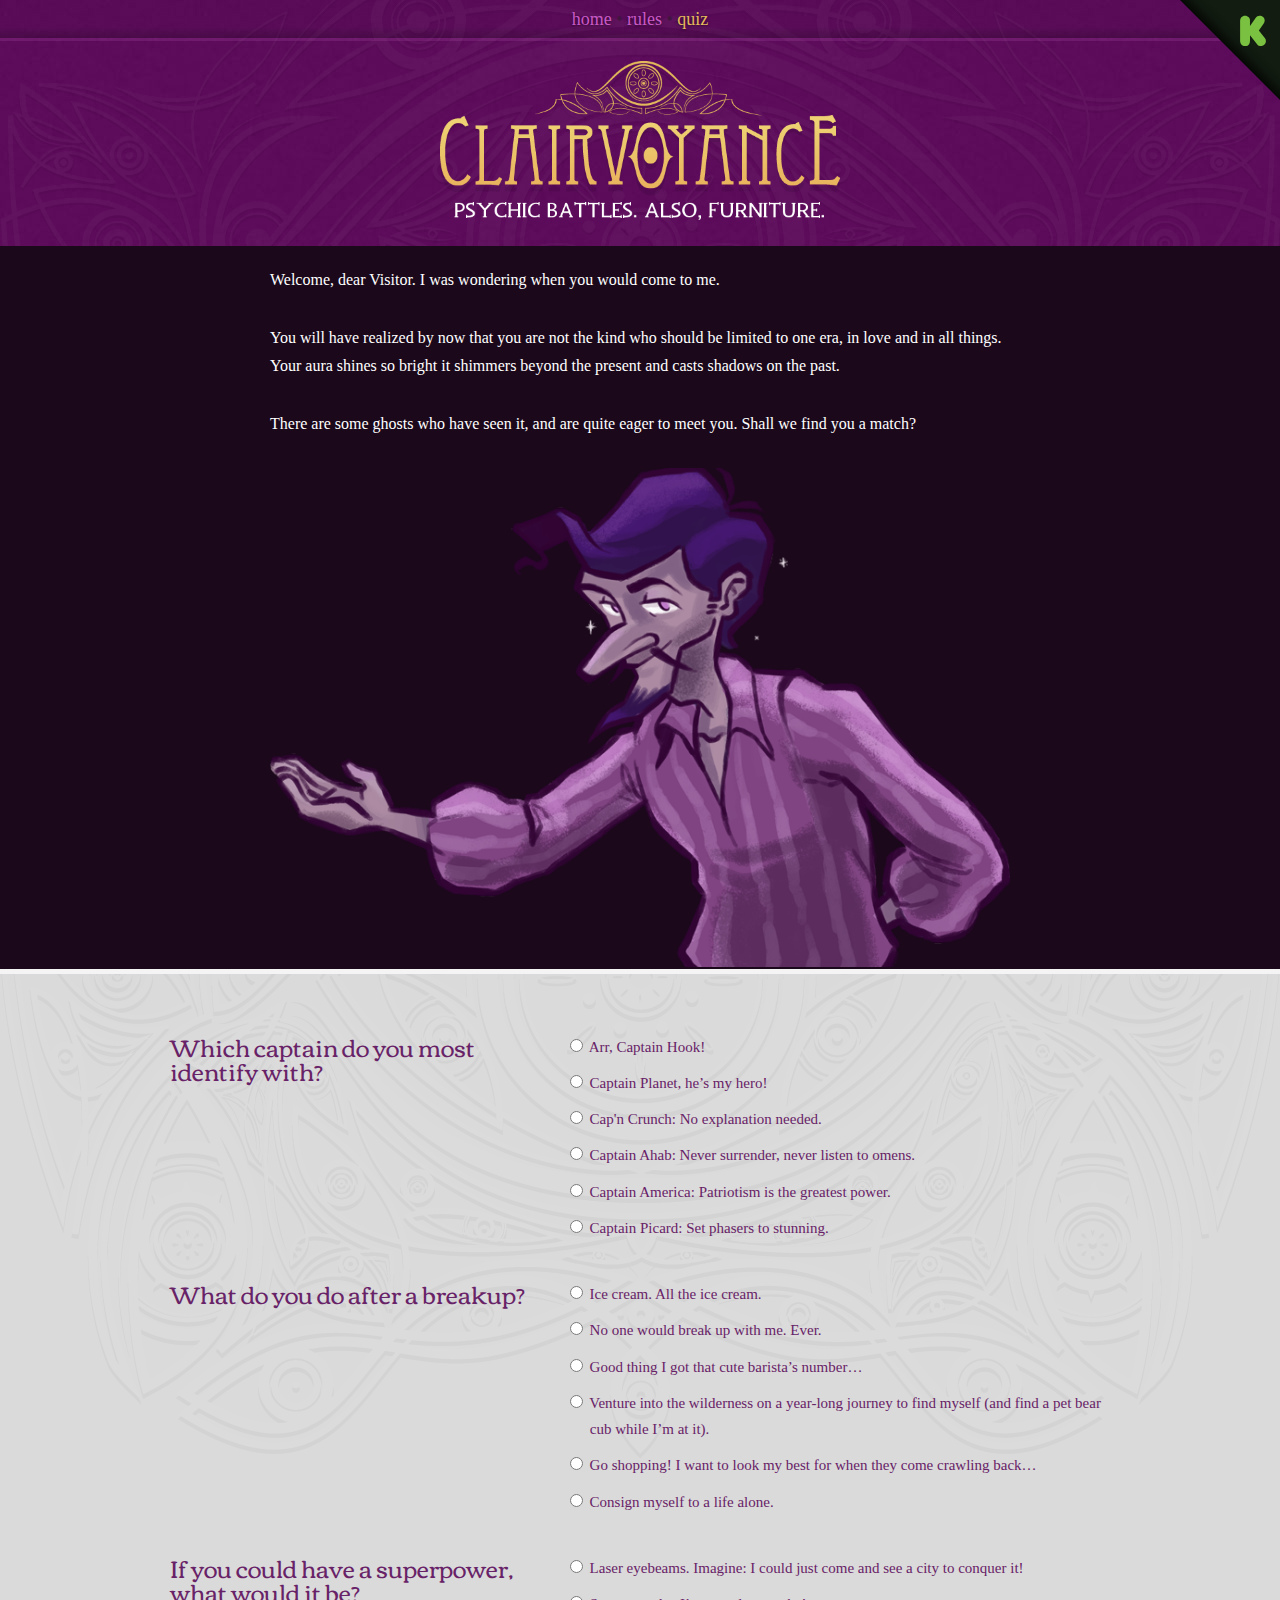
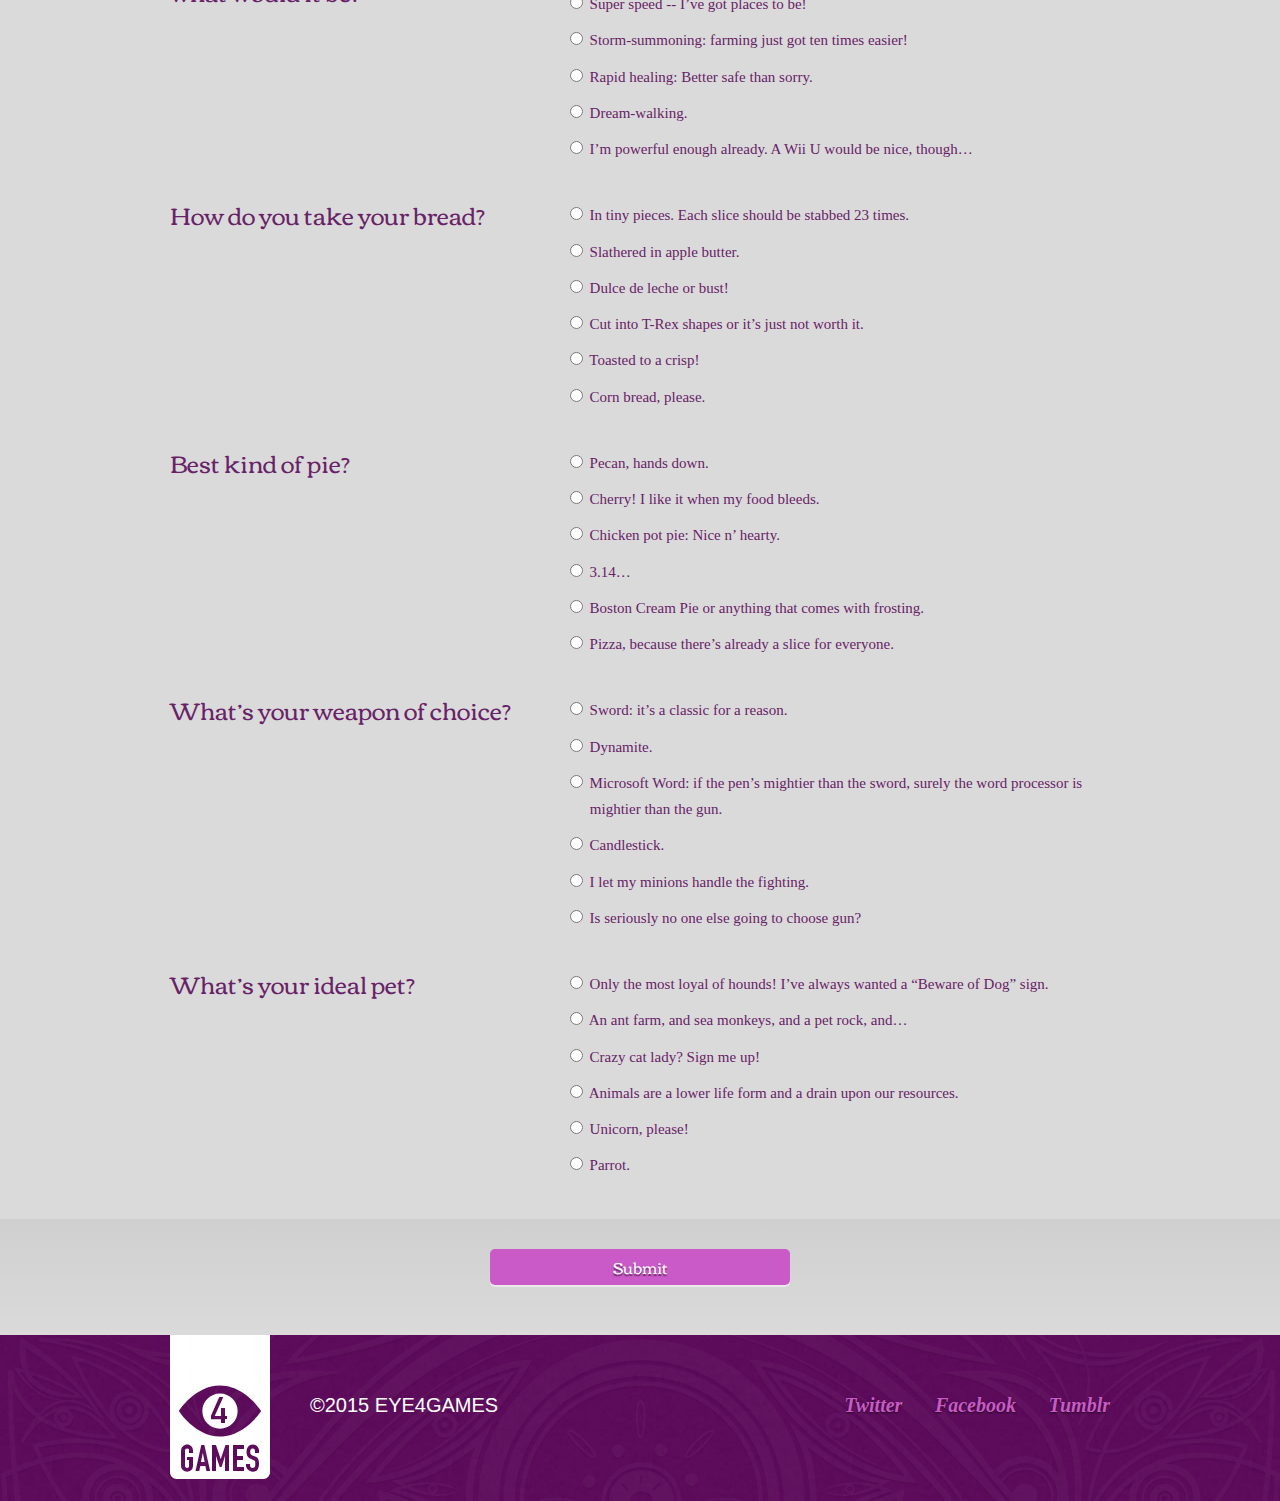
==== commit b44ad871: "More quiz styles" ====
--- a/quiz/index.html
+++ b/quiz/index.html
@@ -29,15 +29,13 @@
 		</div>
 	</header>
 	
-	<section class="videoPlayer">
+	<section class="videoPlayer withSebastian">
 		<div class="container introText">
 			<main>
 				<p>Welcome, dear Visitor. I was wondering when you would come to me.</p>
-				<p>You will have realized by now that you are not the kind who should be
-					limited to one era, in love and in all things. Your aura shines so
-					bright it shimmers beyond the present and casts shadows on the past.</p>
-				<p>There are some ghosts who have seen it, and are quite eager to meet you.
-					Shall we find you a match?</p>
+				<p>You will have realized by now that you are not the kind who should be limited to one era, in love and in all things. Your aura shines so bright it shimmers beyond the present and casts shadows on the past.</p>
+				<p>There are some ghosts who have seen it, and are quite eager to meet you. Shall we find you a match?</p>
+				<img class="sebastianWelcome" src="../images/sebastian-welcome.png" alt="Sebastian Welcomes You" />
 			</main>
 		</div>
 	</section>
@@ -195,10 +193,11 @@
 			</div><!-- mainText -->
 		</div><!-- container -->
 		
-		<div class="container introText">
+		<div class="darkenWrap introText">
 			<button onclick="validate()">Submit</button>
 		</div><!-- container introText -->
 	</section>
+	
 	
 	<footer class="mainFooter">
 		<div class="container">
--- a/css/styles.css
+++ b/css/styles.css
@@ -75,7 +75,7 @@
   margin-bottom: .75em;
   text-transform: uppercase; }
 
-input.button, .backNow .backitButton {
+input.button, .backNow .backitButton, #quiz button {
   background: #c95ac7;
   border: none;
   border-radius: 5px;
@@ -89,7 +89,7 @@
   text-decoration: none;
   text-shadow: 0 2px 1px rgba(27, 9, 27, 0.5);
   width: 100%; }
-  input.button:hover, .backNow .backitButton:hover {
+  input.button:hover, .backNow .backitButton:hover, #quiz button:hover {
     background: #b53bb3; }
 
 .container {
@@ -381,7 +381,9 @@
     overflow: visible; }
   .mainFooter .Eye4Logo {
     margin-top: -30px;
-    margin-right: -100px; }
+    margin-right: -100px;
+    position: relative;
+    z-index: 1; }
   .mainFooter .textContainer {
     display: -webkit-flex;
     display: -ms-flexbox;
@@ -485,25 +487,43 @@
   font-size: 1.6em;
   margin-bottom: 15px; }
 
-#quiz .answers {
-  margin-bottom: 30px; }
-  #quiz .answers label {
-    display: block;
-    font: 400 1.6em/1.75em "Libre Baskerville",Georgia,serif;
-    padding-bottom: 15px;
-    padding-left: 20px; }
-  #quiz .answers input {
-    margin-left: -20px; }
+#quiz section.videoPlayer {
+  background: url("../images/sebastian-bg.png") center center fixed, #1b091b;
+  -webkit-background-size: cover;
+  background-size: cover; }
+  #quiz section.videoPlayer.withSebastian {
+    padding-bottom: 0; }
+  #quiz section.videoPlayer .introText {
+    color: white; }
 #quiz button {
-  clear: left;
-  float: left; }
+  cursor: pointer;
+  margin: 0 auto;
+  max-width: 300px; }
 #quiz .errorMessage {
   background: #c95ac7;
   color: white;
   font: 400 normal 1em/1 "Libre Baskerville",Georgia,serif;
   padding: 3px 5px; }
-#quiz .mainFooter {
-  margin-top: 50px; }
+
+.question {
+  text-align: left;
+  text-transform: none; }
+
+.answers {
+  margin-bottom: 30px; }
+  .answers label {
+    display: block;
+    font: 400 1.5em/1.75em "Libre Baskerville",Georgia,serif;
+    margin-bottom: 10px;
+    padding-bottom: 7px 5px;
+    padding-left: 25px; }
+    .answers label:hover {
+      background: rgba(27, 9, 27, 0.05); }
+  .answers input {
+    margin-left: -20px; }
+
+.transcriptHere {
+  padding-bottom: 50px; }
 
 @media screen and (max-width: 960px) {
   h1 {
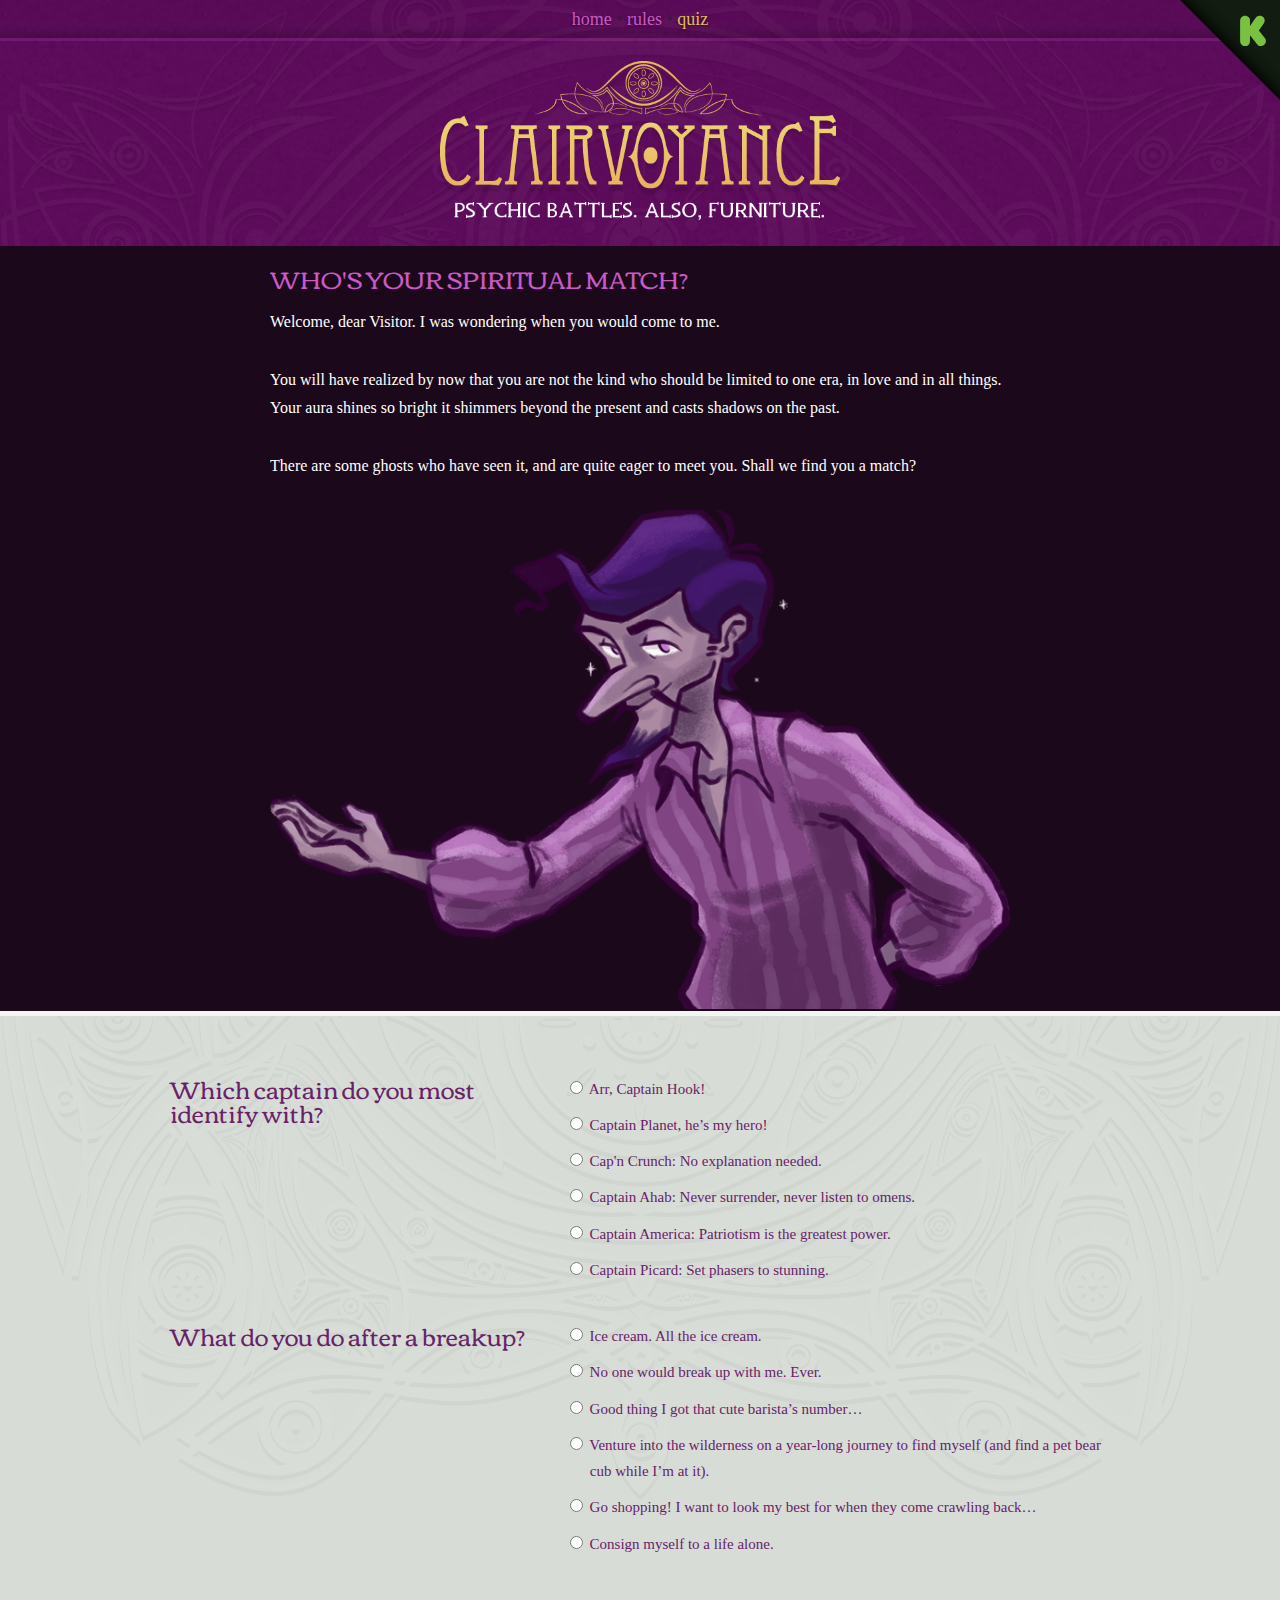
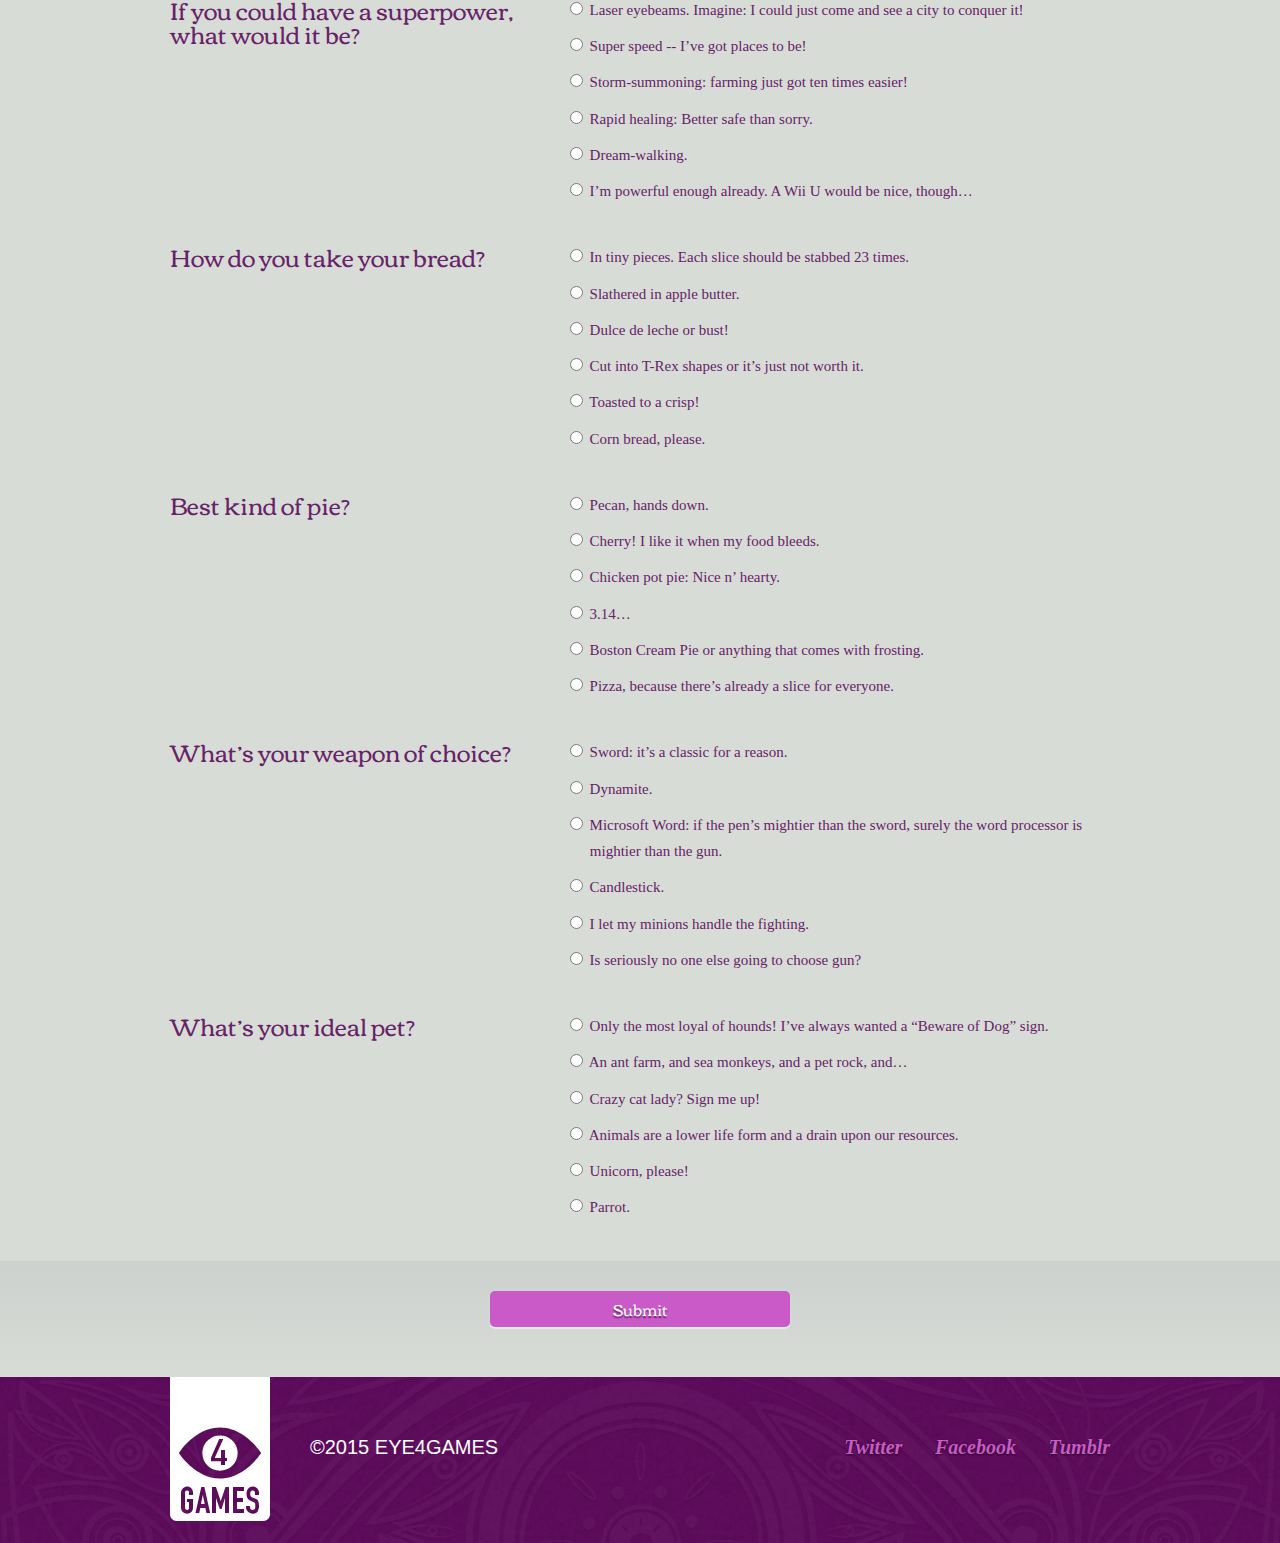
==== commit 1a24ef22: "Yet more quiz styles" ====
--- a/quiz/index.html
+++ b/quiz/index.html
@@ -32,6 +32,7 @@
 	<section class="videoPlayer withSebastian">
 		<div class="container introText">
 			<main>
+    			<h2>Who's Your Spiritual Match?</h2>
 				<p>Welcome, dear Visitor. I was wondering when you would come to me.</p>
 				<p>You will have realized by now that you are not the kind who should be limited to one era, in love and in all things. Your aura shines so bright it shimmers beyond the present and casts shadows on the past.</p>
 				<p>There are some ghosts who have seen it, and are quite eager to meet you. Shall we find you a match?</p>
@@ -58,7 +59,7 @@
 							Captain Ahab: Never surrender, never listen to omens.</label>
 				<label><input type="radio" name="question1" value="evita"/>
 							Captain America: Patriotism is the greatest power.</label>
-				<label><input type="radio" name="question1" value="sacagewea"/>
+				<label><input type="radio" name="question1" value="sacagawea"/>
 							Captain Picard: Set phasers to stunning.</label>
 			</div><!-- mainText -->
 		</div><!-- container -->
@@ -75,7 +76,7 @@
 							No one would break up with me. Ever.</label>
 				<label><input type="radio" name="question2" value="appleseed">
 							Good thing I got that cute barista’s number…</label>
-				<label><input type="radio" name="question2" value="sacagewea">
+				<label><input type="radio" name="question2" value="sacagawea">
 							Venture into the wilderness on a year-long journey to find myself (and find a pet bear cub while I’m at it). </label>
 				<label><input type="radio" name="question2" value="evita">
 							Go shopping! I want to look my best for when they come crawling back…</label>
@@ -92,7 +93,7 @@
 			<div class="answers mainText">
 				<label><input type="radio" name="question3" value="caesar">
 							Laser eyebeams. Imagine: I could just come and see a city to conquer it!</label>
-				<label><input type="radio" name="question3" value="sacagewea">
+				<label><input type="radio" name="question3" value="sacagawea">
 							Super speed  -- I’ve got places to be!</label>
 				<label><input type="radio" name="question3" value="appleseed">
 							Storm-summoning: farming just got ten times easier!</label>
@@ -121,7 +122,7 @@
 							Cut into T-Rex shapes or it’s just not worth it.</label>
 				<label><input type="radio" name="question4" value="zhengi">
 							Toasted to a crisp!</label>
-				<label><input type="radio" name="question4" value="sacagewea">
+				<label><input type="radio" name="question4" value="sacagawea">
 							Corn bread, please.</label>
 			</div><!-- mainText -->
 		</div><!-- container -->
@@ -132,7 +133,7 @@
 				<span class="errorMessage">Missing this answer.</span>
 			</aside>
 			<div class="answers mainText">
-				<label><input type="radio" name="question5" value="sacagewea">
+				<label><input type="radio" name="question5" value="sacagawea">
 							Pecan, hands down.</label>
 				<label><input type="radio" name="question5" value="caesar">
 							Cherry! I like it when my food bleeds.</label>
@@ -155,7 +156,7 @@
 				<span class="errorMessage">Missing this answer.</span>
 			</aside>
 			<div class="answers mainText">
-				<label><input type="radio" name="question6" value="sacagewea">
+				<label><input type="radio" name="question6" value="sacagawea">
 							Sword: it’s a classic for a reason.</label>
 				<label><input type="radio" name="question6" value="appleseed">
 							Dynamite.</label>
@@ -188,7 +189,7 @@
 							Animals are a lower life form and a drain upon our resources.</label>
 				<label><input type="radio" name="question7" value="evita">
 							Unicorn, please!</label>
-				<label><input type="radio" name="question7" value="sacagewea">
+				<label><input type="radio" name="question7" value="sacagawea">
 							Parrot.</label>
 			</div><!-- mainText -->
 		</div><!-- container -->
--- a/css/styles.css
+++ b/css/styles.css
@@ -32,8 +32,6 @@
   border-spacing: 0; }
 
 * {
-  -webkit-box-sizing: border-box;
-  -moz-box-sizing: border-box;
   box-sizing: border-box; }
 
 img, svg {
@@ -41,7 +39,7 @@
   height: auto; }
 
 body {
-  background: rgba(69, 69, 69, 0.2);
+  background: rgba(56, 82, 56, 0.2);
   color: #682267;
   font-family: "Libre Baskerville";
   font-size: 62.5%; }
@@ -72,14 +70,13 @@
 
 h2 {
   font: 400 normal 2.4em/1 "Corben";
-  margin-bottom: .75em;
+  margin-bottom: 0.75em;
   text-transform: uppercase; }
 
 input.button, .backNow .backitButton, #quiz button {
   background: #c95ac7;
   border: none;
   border-radius: 5px;
-  -webkit-box-shadow: 0 2px 1px rgba(255, 255, 255, 0.5);
   box-shadow: 0 2px 1px rgba(255, 255, 255, 0.5);
   color: white;
   display: block;
@@ -116,8 +113,6 @@
     margin: 20px auto 0;
     overflow: hidden; }
   header nav.mainNav {
-    background: -webkit-gradient(linear, left top, left bottom, color-stop(70%, rgba(27, 9, 27, 0.05)), to(rgba(27, 9, 27, 0.3)));
-    background: -webkit-linear-gradient(top, rgba(27, 9, 27, 0.05) 70%, rgba(27, 9, 27, 0.3));
     background: linear-gradient(to bottom, rgba(27, 9, 27, 0.05) 70%, rgba(27, 9, 27, 0.3));
     border-bottom: 3px solid rgba(201, 90, 199, 0.2);
     font-size: 1.8em;
@@ -138,8 +133,6 @@
     fill: white; }
 
 section.videoPlayer {
-  background: url("../images/video-eyes.png") center center fixed, -webkit-gradient(linear, left top, left bottom, from(#1b091b), to(rgba(27, 9, 27, 0.75))), url("../images/purple-bg.jpg");
-  background: url("../images/video-eyes.png") center center fixed, -webkit-linear-gradient(top, #1b091b, rgba(27, 9, 27, 0.75)), url("../images/purple-bg.jpg");
   background: url("../images/video-eyes.png") center center fixed, linear-gradient(to bottom, #1b091b, rgba(27, 9, 27, 0.75)), url("../images/purple-bg.jpg");
   padding: 20px;
   text-align: center; }
@@ -147,7 +140,6 @@
     max-width: 800px;
     margin: 0 auto; }
   section.videoPlayer .videoWrapper {
-    -webkit-box-shadow: 0px 3px 5px black;
     box-shadow: 0px 3px 5px black;
     height: 0;
     overflow: hidden;
@@ -207,7 +199,6 @@
   -ms-flex: 0 0 56.5%;
   flex: 0 0 56.5%;
   -webkit-align-self: center;
-  -ms-flex-item-align: center;
   align-self: center;
   padding-right: 10px; }
 
@@ -244,7 +235,6 @@
 .colorWrap {
   background: rgba(27, 9, 27, 0.05);
   border-radius: 6px;
-  -webkit-box-shadow: 0 2px 3px rgba(27, 9, 27, 0.1) inset;
   box-shadow: 0 2px 3px rgba(27, 9, 27, 0.1) inset;
   position: absolute;
   left: 20px;
@@ -258,7 +248,6 @@
   top: 25%; }
 .backNow aside {
   -webkit-align-self: center;
-  -ms-flex-item-align: center;
   align-self: center;
   -webkit-flex: 2 27.5%;
   -ms-flex: 2 27.5%;
@@ -273,8 +262,6 @@
   padding-right: 20px; }
 
 .printPlay {
-  -webkit-justify-content: flex-end;
-  -ms-flex-pack: end;
   justify-content: flex-end;
   margin-bottom: 30px; }
   .printPlay .mainText {
@@ -290,8 +277,6 @@
       -ms-flex: 1 50%;
       flex: 1 50%; }
     .printPlay .mainText p {
-      -webkit-align-self: center;
-      -ms-flex-item-align: center;
       align-self: center;
       color: gray;
       font: normal 1.8em/1.7 "Corben";
@@ -334,8 +319,6 @@
       margin-top: 0; }
 
 .darkenWrap {
-  background: -webkit-gradient(linear, left top, left bottom, from(rgba(27, 9, 27, 0.05)), to(rgba(27, 9, 27, 0)));
-  background: -webkit-linear-gradient(top, rgba(27, 9, 27, 0.05), rgba(27, 9, 27, 0));
   background: linear-gradient(to bottom, rgba(27, 9, 27, 0.05), rgba(27, 9, 27, 0));
   padding: 30px 0 50px; }
 
@@ -357,7 +340,6 @@
     display: -ms-flexbox;
     display: flex;
     -webkit-align-items: flex-start;
-    -ms-flex-align: start;
     align-items: flex-start;
     margin-bottom: 15px; }
   .theCrew .mainText img {
@@ -398,7 +380,7 @@
     -webkit-flex: 1;
     -ms-flex: 1;
     flex: 1;
-    font: 200 normal 2em/1 "Oswald",Helvetica, Arial, sans-serif;
+    font: 200 normal 2em/1 "Oswald", Helvetica, Arial, sans-serif;
     padding: 30px 0 0 20px;
     text-align: left;
     text-transform: uppercase; }
@@ -453,18 +435,13 @@
   max-width: 800px; }
 
 .example {
-  background: -webkit-gradient(linear, left top, left bottom, from(rgba(201, 90, 199, 0.4)), to(rgba(201, 90, 199, 0.2)));
-  background: -webkit-linear-gradient(top, rgba(201, 90, 199, 0.4), rgba(201, 90, 199, 0.2));
   background: linear-gradient(to bottom, rgba(201, 90, 199, 0.4), rgba(201, 90, 199, 0.2));
   border: 4px outset rgba(201, 90, 199, 0.2);
-  -webkit-box-shadow: 0 2px 3px rgba(0, 0, 0, 0.5);
   box-shadow: 0 2px 3px rgba(0, 0, 0, 0.5);
   margin-bottom: 30px;
   padding: 10px 20px 0;
-  font-size: .8em; }
+  font-size: 0.8em; }
   .exampleGray {
-    background: -webkit-gradient(linear, left top, left bottom, from(rgba(128, 128, 128, 0.7)), to(rgba(128, 128, 128, 0.5)));
-    background: -webkit-linear-gradient(top, rgba(128, 128, 128, 0.7), rgba(128, 128, 128, 0.5));
     background: linear-gradient(to bottom, rgba(128, 128, 128, 0.7), rgba(128, 128, 128, 0.5));
     border-color: rgba(192, 192, 192, 0.2);
     color: white; }
@@ -489,12 +466,16 @@
 
 #quiz section.videoPlayer {
   background: url("../images/sebastian-bg.png") center center fixed, #1b091b;
-  -webkit-background-size: cover;
-  background-size: cover; }
+  background-size: cover;
+  color: #c95ac7; }
   #quiz section.videoPlayer.withSebastian {
     padding-bottom: 0; }
   #quiz section.videoPlayer .introText {
     color: white; }
+    #quiz section.videoPlayer .introText h2 {
+      color: #c95ac7; }
+    #quiz section.videoPlayer .introText main {
+      overflow: hidden; }
 #quiz button {
   cursor: pointer;
   margin: 0 auto;
@@ -502,7 +483,7 @@
 #quiz .errorMessage {
   background: #c95ac7;
   color: white;
-  font: 400 normal 1em/1 "Libre Baskerville",Georgia,serif;
+  font: 400 normal 1em/1 "Libre Baskerville", Georgia, serif;
   padding: 3px 5px; }
 
 .question {
@@ -513,7 +494,7 @@
   margin-bottom: 30px; }
   .answers label {
     display: block;
-    font: 400 1.5em/1.75em "Libre Baskerville",Georgia,serif;
+    font: 400 1.5em/1.75em "Libre Baskerville", Georgia, serif;
     margin-bottom: 10px;
     padding-bottom: 7px 5px;
     padding-left: 25px; }
@@ -527,7 +508,9 @@
 
 @media screen and (max-width: 960px) {
   h1 {
-    font-size: 6vw; } }
+    font-size: 6vw; }
+ }
+
 @media screen and (max-width: 800px) {
   .mainFooter .textContainer {
     -webkit-flex-wrap: wrap;
@@ -540,13 +523,19 @@
   .mainFooter .copyright {
     text-align: right; }
   .mainFooter .footerNav {
-    padding-top: 10px; } }
+    padding-top: 10px; }
+ }
+
 @media screen and (max-width: 765px) {
   .pnpExample {
     display: none; }
 
   .kickstarterCorner {
-    width: 75px; } }
+    width: 75px; }
+    .kickstarterCorner svg {
+      height: 75px; }
+ }
+
 @media screen and (max-width: 686px) {
   .getUpdates .mainText, .getUpdates .characterImage {
     -webkit-flex: 1;
@@ -572,7 +561,9 @@
     .theCrew aside {
       text-align: center;
       padding-right: 0;
-      padding-bottom: 30px; } }
+      padding-bottom: 30px; }
+ }
+
 @media screen and (max-width: 580px) {
   .getUpdates {
     -webkit-flex-wrap: wrap;
@@ -606,7 +597,9 @@
   .mainFooter .footerNav a {
     display: block;
     margin: 0;
-    padding: 10px 0 0; } }
+    padding: 10px 0 0; }
+ }
+
 @media screen and (max-width: 565px) {
   .introText {
     -webkit-flex-wrap: wrap;
@@ -659,11 +652,18 @@
       flex: 1 100%; }
     .theCrew .mainText img {
       margin: 0 auto;
-      width: 200px; } }
+      width: 200px; }
+
+  .sebastianWelcome {
+    display: none; }
+ }
+
 @media screen and (max-width: 400px) {
   .kickstarterCorner {
     width: 50px; }
+    .kickstarterCorner svg {
+      height: 50px; }
 
   h1 {
-    font-size: 4em; } }
-
+    font-size: 4em; }
+ }
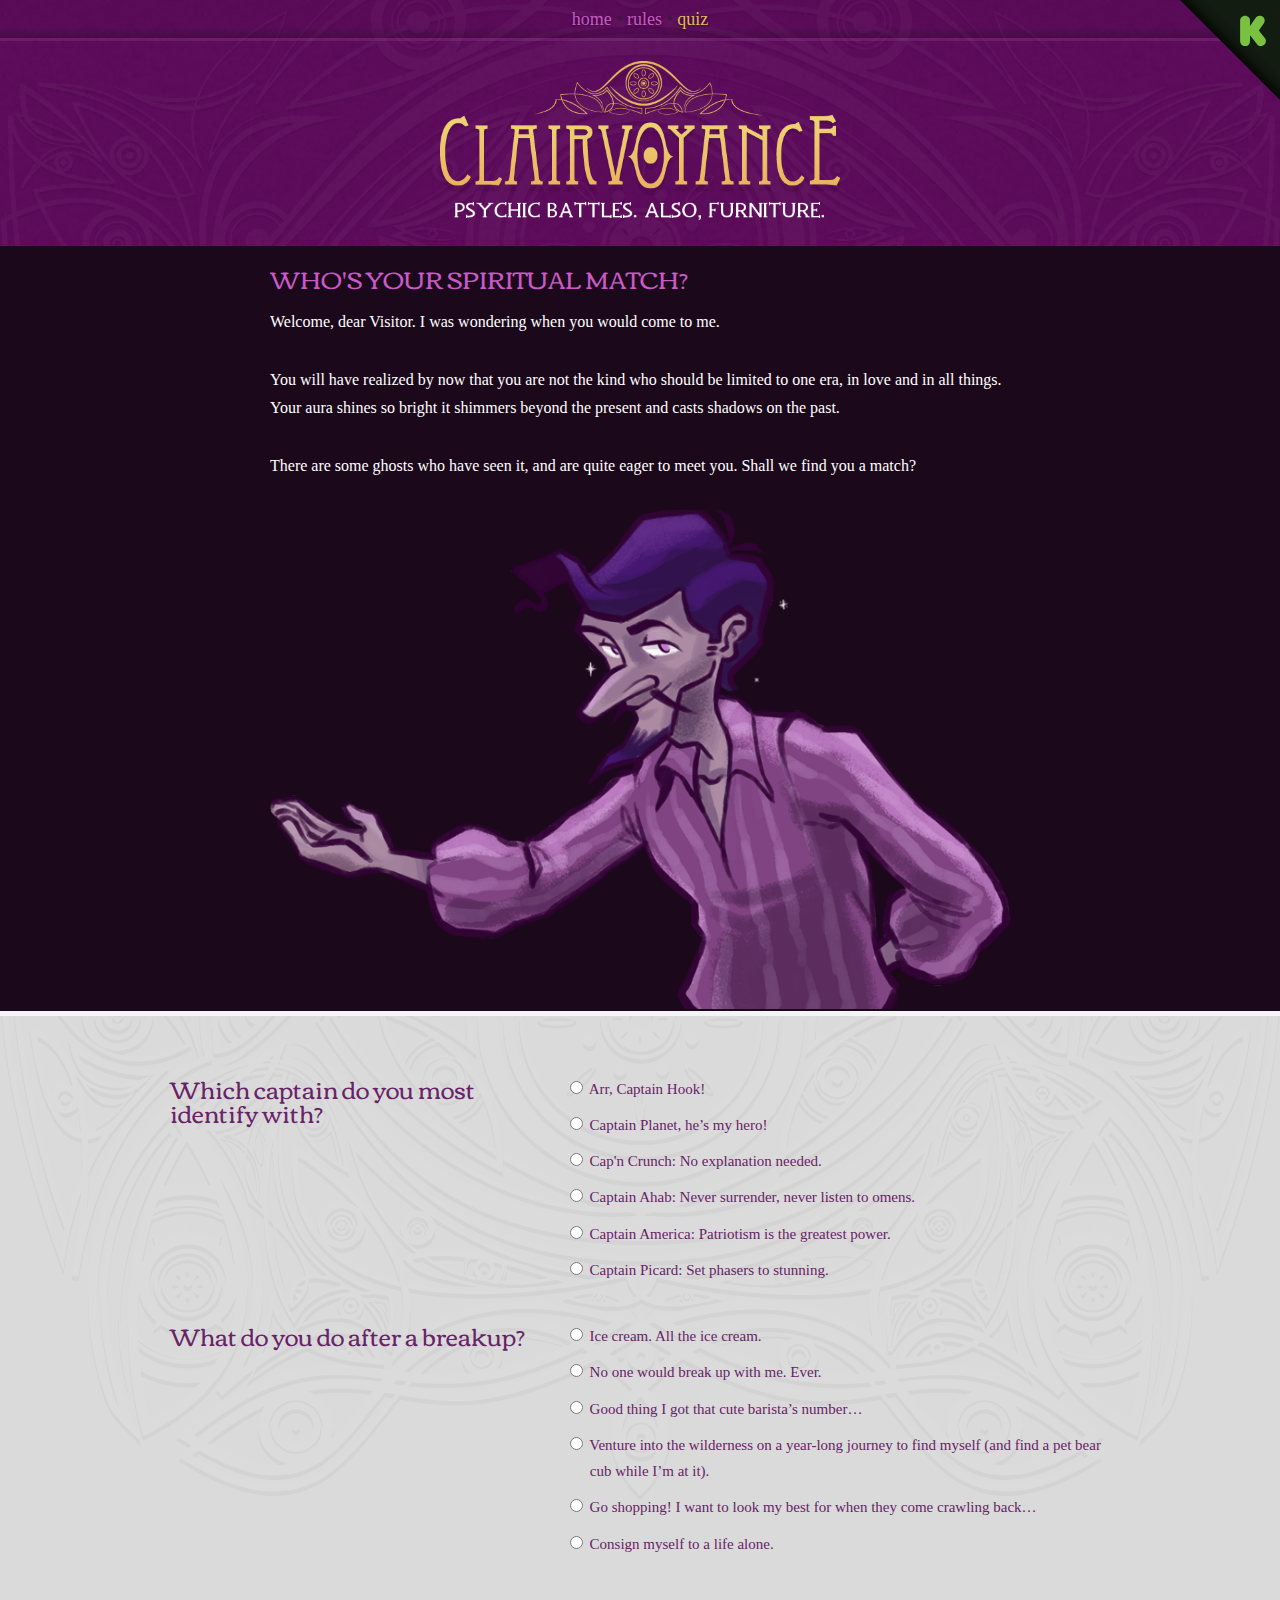
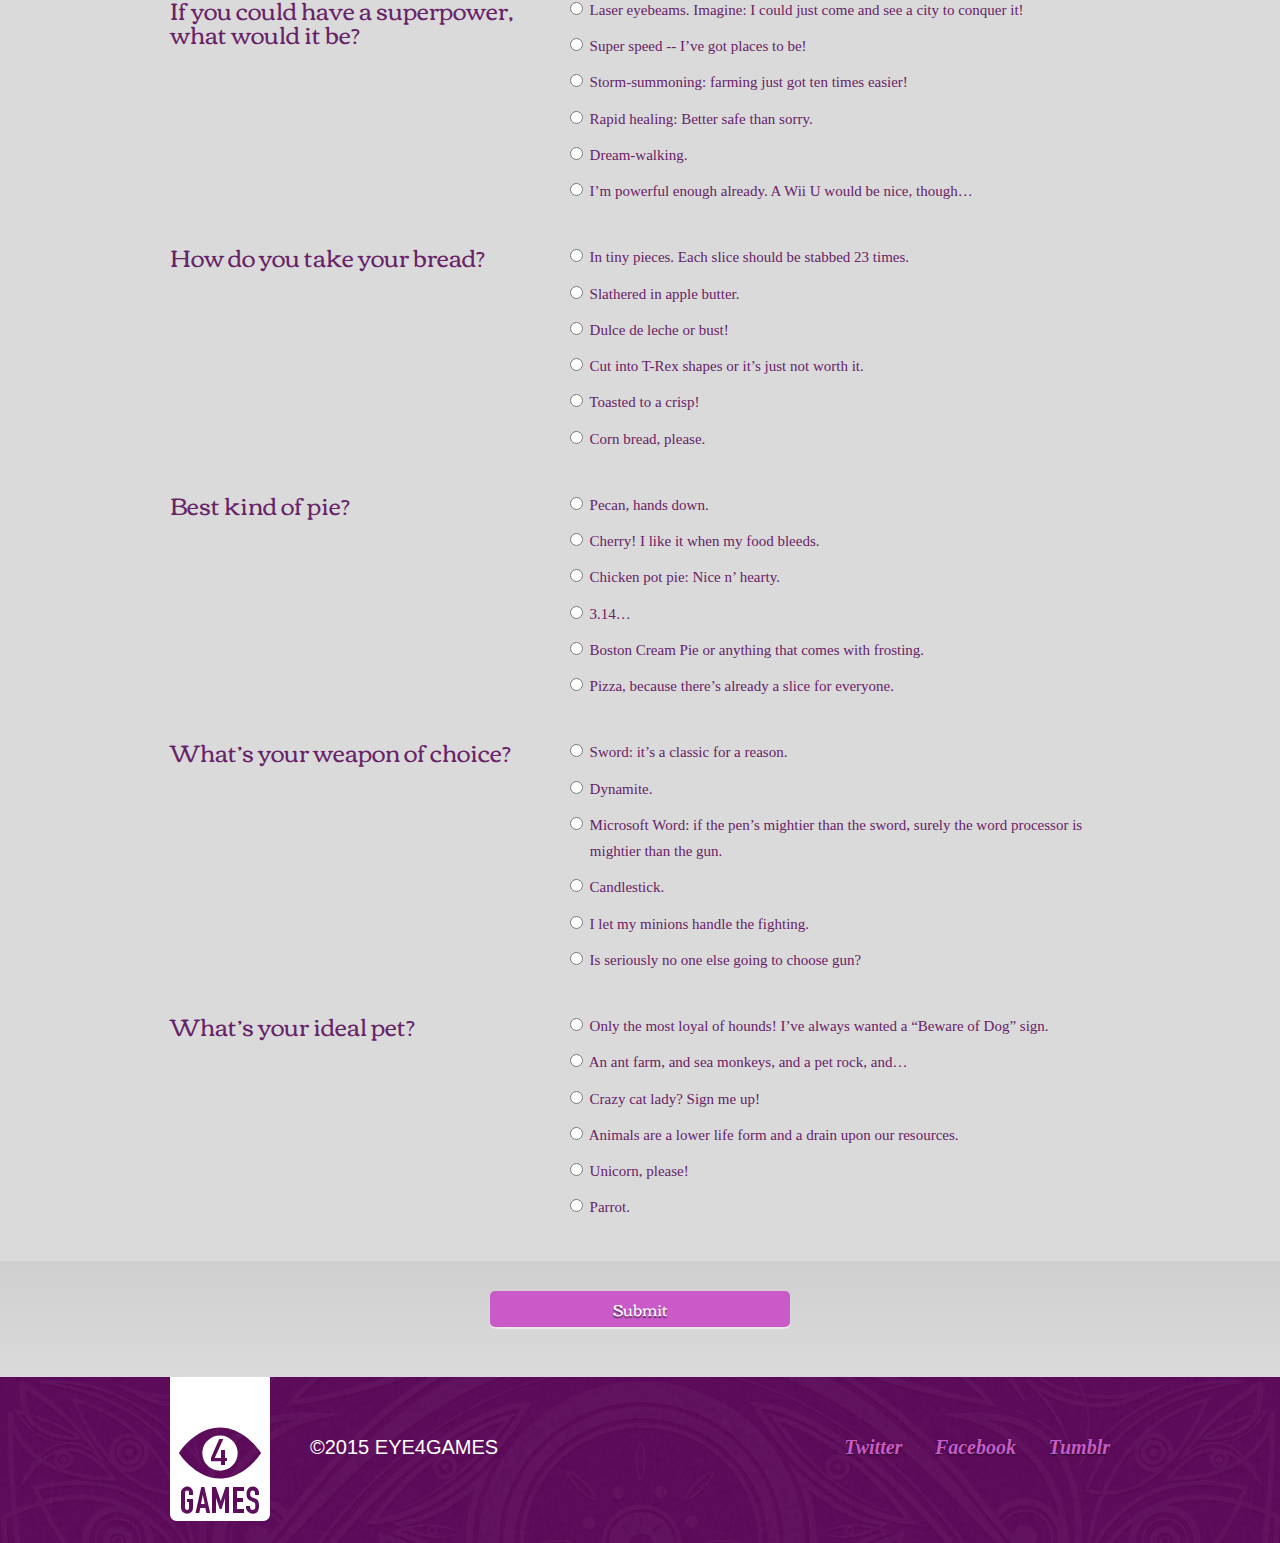
==== commit 6e2f7e5b: "now you only need to answer 1 question to submit." ====
--- a/quiz/index.html
+++ b/quiz/index.html
@@ -46,7 +46,6 @@
 		<div class="container introText">	
 			<aside class="question">
 				<h2 class="question">Which captain do you most identify with?</h2>
-				<span class="errorMessage">Missing this answer.</span>
 			</aside>
 			<div class="answers mainText">
 				<label><input type="radio" name="question1" value="zhengi"/>
@@ -67,7 +66,6 @@
 		<div class="container introText">
 			<aside class="question">
 				<h2 class="question">What do you do after a breakup?</h2>
-				<span class="errorMessage">Missing this answer.</span>
 			</aside>
 			<div class="answers mainText">
 				<label><input type="radio" name="question2" value="caesar">
@@ -88,7 +86,6 @@
 		<div class="container introText">
 			<aside class="question">
 				<h2 class="question">If you could have a superpower, what would it be?</h2>
-				<span class="errorMessage">Missing this answer.</span>
 			</aside>
 			<div class="answers mainText">
 				<label><input type="radio" name="question3" value="caesar">
@@ -109,7 +106,6 @@
 		<div class="container introText">
 			<aside class="question">
 				<h2 class="question">How do you take your bread?</h2>
-				<span class="errorMessage">Missing this answer.</span>
 			</aside>
 			<div class="answers mainText">
 				<label><input type="radio" name="question4" value="caesar">
@@ -130,7 +126,6 @@
 		<div class="container introText">
 			<aside class="question">
 				<h2 class="question">Best kind of pie?</h2>
-				<span class="errorMessage">Missing this answer.</span>
 			</aside>
 			<div class="answers mainText">
 				<label><input type="radio" name="question5" value="sacagawea">
@@ -153,7 +148,6 @@
 				<h2 class="question">
 					What’s your weapon of choice?
 				</h2>
-				<span class="errorMessage">Missing this answer.</span>
 			</aside>
 			<div class="answers mainText">
 				<label><input type="radio" name="question6" value="sacagawea">
@@ -176,7 +170,6 @@
 				<h2 class="question">
 					What’s your ideal pet?
 				</h2>
-				<span class="errorMessage">Missing this answer.</span>
 			</aside>
 			<div class="answers mainText">
 				<label><input type="radio" name="question7" value="caesar">
@@ -196,6 +189,7 @@
 		
 		<div class="darkenWrap introText">
 			<button onclick="validate()">Submit</button>
+			<span class="errorMessage">Please answer at least 1 question before submitting.</span>
 		</div><!-- container introText -->
 	</section>
 	
--- a/css/styles.css
+++ b/css/styles.css
@@ -39,7 +39,7 @@
   height: auto; }
 
 body {
-  background: rgba(56, 82, 56, 0.2);
+  background: rgba(69, 69, 69, 0.2);
   color: #682267;
   font-family: "Libre Baskerville";
   font-size: 62.5%; }
@@ -70,7 +70,7 @@
 
 h2 {
   font: 400 normal 2.4em/1 "Corben";
-  margin-bottom: 0.75em;
+  margin-bottom: .75em;
   text-transform: uppercase; }
 
 input.button, .backNow .backitButton, #quiz button {
@@ -380,7 +380,7 @@
     -webkit-flex: 1;
     -ms-flex: 1;
     flex: 1;
-    font: 200 normal 2em/1 "Oswald", Helvetica, Arial, sans-serif;
+    font: 200 normal 2em/1 "Oswald",Helvetica, Arial, sans-serif;
     padding: 30px 0 0 20px;
     text-align: left;
     text-transform: uppercase; }
@@ -440,7 +440,7 @@
   box-shadow: 0 2px 3px rgba(0, 0, 0, 0.5);
   margin-bottom: 30px;
   padding: 10px 20px 0;
-  font-size: 0.8em; }
+  font-size: .8em; }
   .exampleGray {
     background: linear-gradient(to bottom, rgba(128, 128, 128, 0.7), rgba(128, 128, 128, 0.5));
     border-color: rgba(192, 192, 192, 0.2);
@@ -483,7 +483,7 @@
 #quiz .errorMessage {
   background: #c95ac7;
   color: white;
-  font: 400 normal 1em/1 "Libre Baskerville", Georgia, serif;
+  font: 400 normal 1em/1 "Libre Baskerville",Georgia,serif;
   padding: 3px 5px; }
 
 .question {
@@ -494,7 +494,7 @@
   margin-bottom: 30px; }
   .answers label {
     display: block;
-    font: 400 1.5em/1.75em "Libre Baskerville", Georgia, serif;
+    font: 400 1.5em/1.75em "Libre Baskerville",Georgia,serif;
     margin-bottom: 10px;
     padding-bottom: 7px 5px;
     padding-left: 25px; }
@@ -508,9 +508,7 @@
 
 @media screen and (max-width: 960px) {
   h1 {
-    font-size: 6vw; }
- }
-
+    font-size: 6vw; } }
 @media screen and (max-width: 800px) {
   .mainFooter .textContainer {
     -webkit-flex-wrap: wrap;
@@ -523,9 +521,7 @@
   .mainFooter .copyright {
     text-align: right; }
   .mainFooter .footerNav {
-    padding-top: 10px; }
- }
-
+    padding-top: 10px; } }
 @media screen and (max-width: 765px) {
   .pnpExample {
     display: none; }
@@ -533,9 +529,7 @@
   .kickstarterCorner {
     width: 75px; }
     .kickstarterCorner svg {
-      height: 75px; }
- }
-
+      height: 75px; } }
 @media screen and (max-width: 686px) {
   .getUpdates .mainText, .getUpdates .characterImage {
     -webkit-flex: 1;
@@ -561,9 +555,7 @@
     .theCrew aside {
       text-align: center;
       padding-right: 0;
-      padding-bottom: 30px; }
- }
-
+      padding-bottom: 30px; } }
 @media screen and (max-width: 580px) {
   .getUpdates {
     -webkit-flex-wrap: wrap;
@@ -597,9 +589,7 @@
   .mainFooter .footerNav a {
     display: block;
     margin: 0;
-    padding: 10px 0 0; }
- }
-
+    padding: 10px 0 0; } }
 @media screen and (max-width: 565px) {
   .introText {
     -webkit-flex-wrap: wrap;
@@ -655,9 +645,7 @@
       width: 200px; }
 
   .sebastianWelcome {
-    display: none; }
- }
-
+    display: none; } }
 @media screen and (max-width: 400px) {
   .kickstarterCorner {
     width: 50px; }
@@ -665,5 +653,4 @@
       height: 50px; }
 
   h1 {
-    font-size: 4em; }
- }
+    font-size: 4em; } }
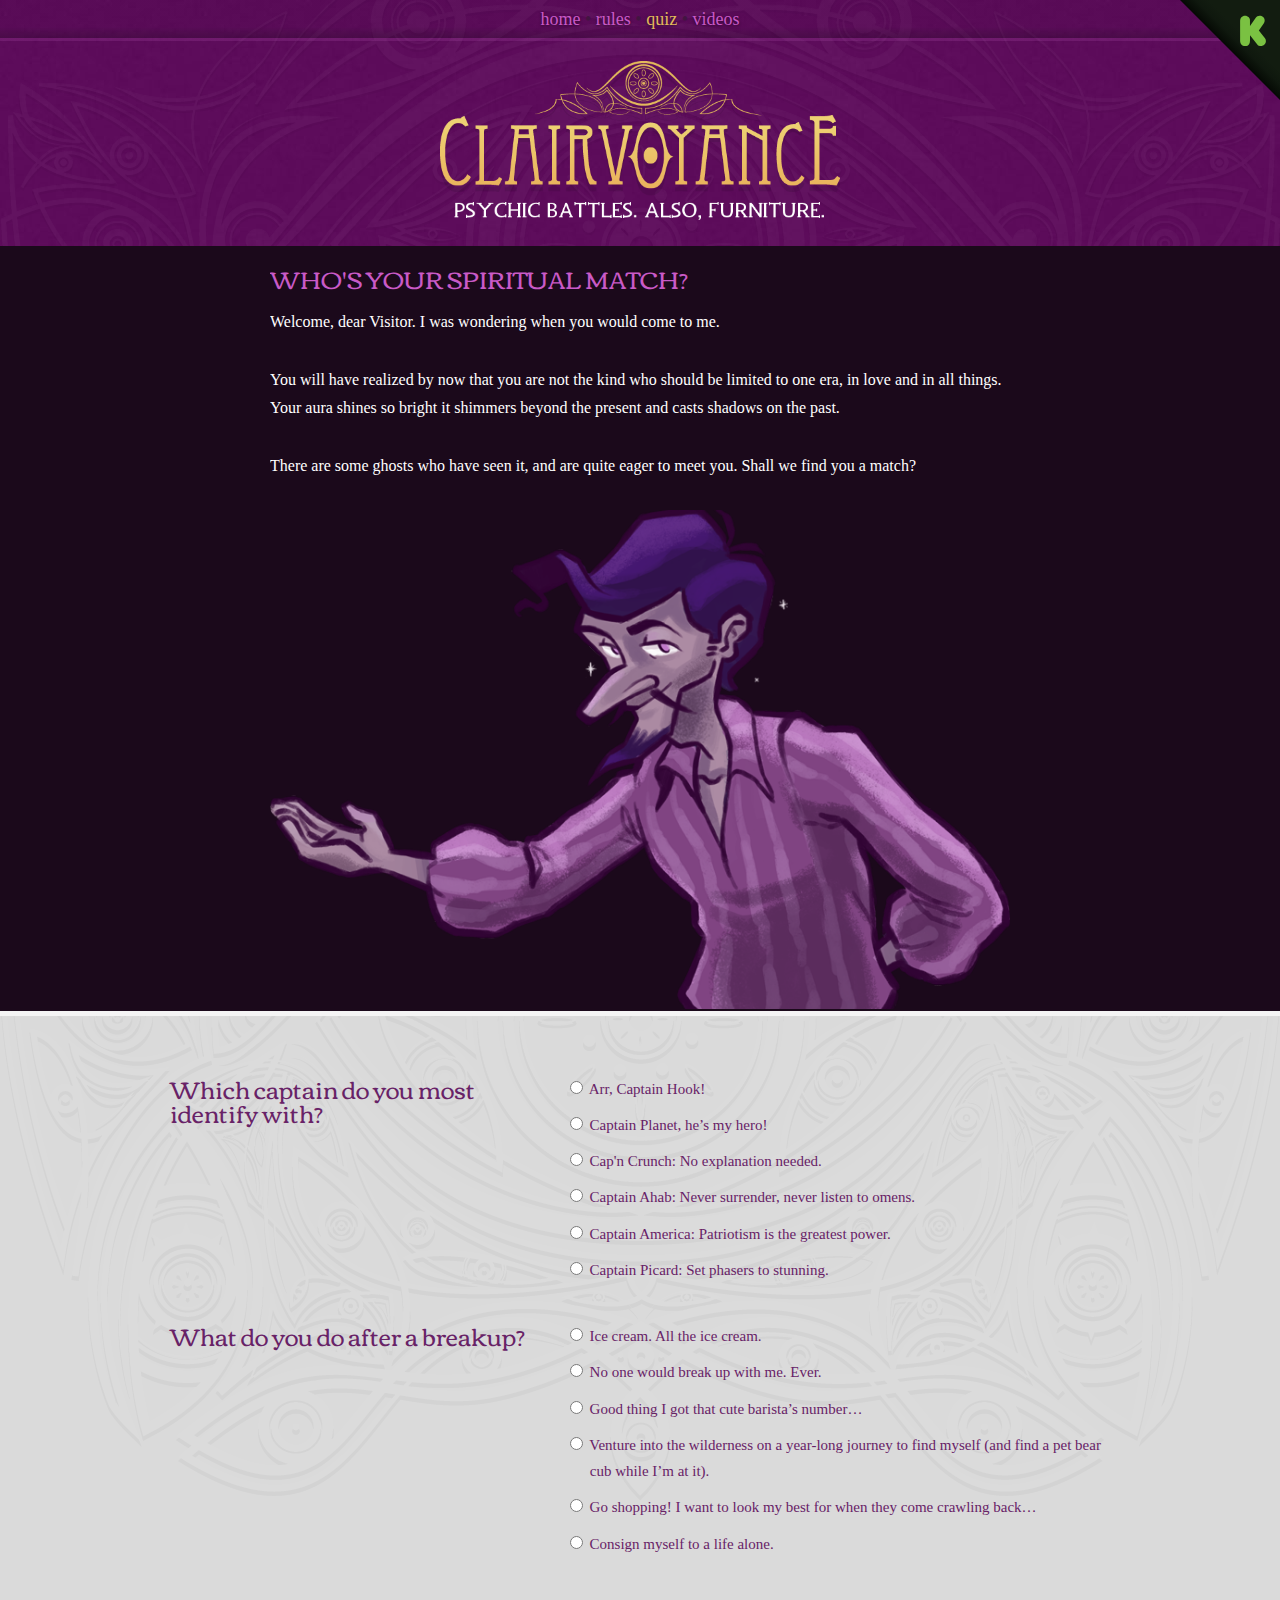
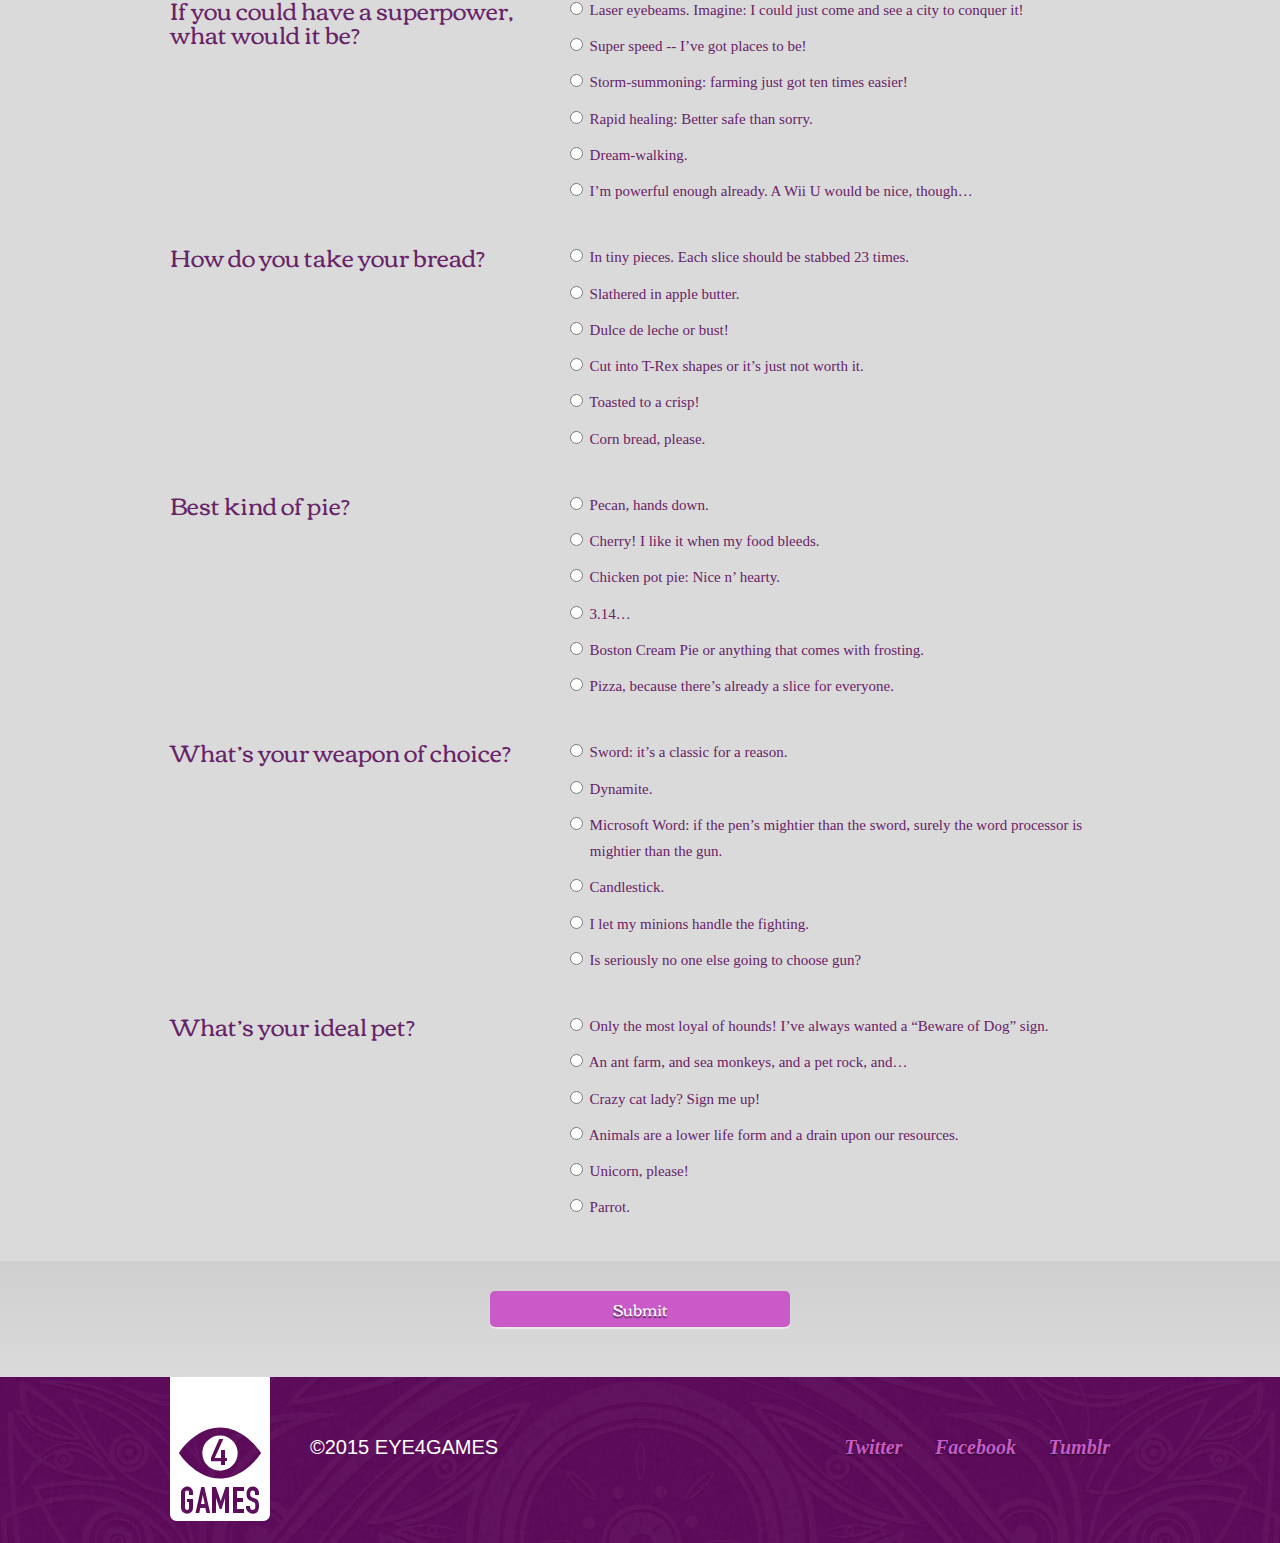
==== commit 8e699e0e: "Reveal video page" ====
--- a/quiz/index.html
+++ b/quiz/index.html
@@ -4,7 +4,7 @@
 	<meta charset="utf-8" name="viewport" content="width=device-width, initial-scale=1.0">
 	<title>Quiz | Clairvoyance: Psychic Battles, Also Furniture</title>
 	<!--[if IE]><link rel="icon" href="favicon.ico"><![endif]-->
-	<link rel="icon" href="favicon.png">
+	<link rel="icon" href="../favicon.png">
 	<link rel="stylesheet" href="//brick.a.ssl.fastly.net/Libre+Baskerville:400,400i,600/Oswald:200">
 	<link rel='stylesheet' href="//fonts.googleapis.com/css?family=Corben" type="text/css">
 	<link rel="stylesheet" href="../css/styles.css" />
@@ -20,8 +20,8 @@
 		<nav class="mainNav">
 			<a href="/">home</a> • 
 			<a href="/rules">rules</a> • 
-			<a href="/quiz" class="navHere">quiz</a> <!--• 
-			<a href="#">videos</a>-->
+			<a href="/quiz" class="navHere">quiz</a> • 
+			<a href="/videos">videos</a>
 		</nav>
 		
 		<div class="container">
--- a/css/styles.css
+++ b/css/styles.css
@@ -32,6 +32,8 @@
   border-spacing: 0; }
 
 * {
+  -webkit-box-sizing: border-box;
+  -moz-box-sizing: border-box;
   box-sizing: border-box; }
 
 img, svg {
@@ -77,6 +79,7 @@
   background: #c95ac7;
   border: none;
   border-radius: 5px;
+  -webkit-box-shadow: 0 2px 1px rgba(255, 255, 255, 0.5);
   box-shadow: 0 2px 1px rgba(255, 255, 255, 0.5);
   color: white;
   display: block;
@@ -113,6 +116,8 @@
     margin: 20px auto 0;
     overflow: hidden; }
   header nav.mainNav {
+    background: -webkit-gradient(linear, left top, left bottom, color-stop(70%, rgba(27, 9, 27, 0.05)), to(rgba(27, 9, 27, 0.3)));
+    background: -webkit-linear-gradient(top, rgba(27, 9, 27, 0.05) 70%, rgba(27, 9, 27, 0.3));
     background: linear-gradient(to bottom, rgba(27, 9, 27, 0.05) 70%, rgba(27, 9, 27, 0.3));
     border-bottom: 3px solid rgba(201, 90, 199, 0.2);
     font-size: 1.8em;
@@ -133,6 +138,8 @@
     fill: white; }
 
 section.videoPlayer {
+  background: url("../images/video-eyes.png") center center fixed, -webkit-gradient(linear, left top, left bottom, from(#1b091b), to(rgba(27, 9, 27, 0.75))), url("../images/purple-bg.jpg");
+  background: url("../images/video-eyes.png") center center fixed, -webkit-linear-gradient(top, #1b091b, rgba(27, 9, 27, 0.75)), url("../images/purple-bg.jpg");
   background: url("../images/video-eyes.png") center center fixed, linear-gradient(to bottom, #1b091b, rgba(27, 9, 27, 0.75)), url("../images/purple-bg.jpg");
   padding: 20px;
   text-align: center; }
@@ -140,6 +147,7 @@
     max-width: 800px;
     margin: 0 auto; }
   section.videoPlayer .videoWrapper {
+    -webkit-box-shadow: 0px 3px 5px black;
     box-shadow: 0px 3px 5px black;
     height: 0;
     overflow: hidden;
@@ -198,6 +206,7 @@
   -webkit-flex: 0 0 56.5%;
   -ms-flex: 0 0 56.5%;
   flex: 0 0 56.5%;
+  -ms-flex-item-align: center;
   -webkit-align-self: center;
   align-self: center;
   padding-right: 10px; }
@@ -235,6 +244,7 @@
 .colorWrap {
   background: rgba(27, 9, 27, 0.05);
   border-radius: 6px;
+  -webkit-box-shadow: 0 2px 3px rgba(27, 9, 27, 0.1) inset;
   box-shadow: 0 2px 3px rgba(27, 9, 27, 0.1) inset;
   position: absolute;
   left: 20px;
@@ -247,6 +257,7 @@
   height: 50%;
   top: 25%; }
 .backNow aside {
+  -ms-flex-item-align: center;
   -webkit-align-self: center;
   align-self: center;
   -webkit-flex: 2 27.5%;
@@ -262,6 +273,8 @@
   padding-right: 20px; }
 
 .printPlay {
+  -webkit-justify-content: flex-end;
+  -ms-flex-pack: end;
   justify-content: flex-end;
   margin-bottom: 30px; }
   .printPlay .mainText {
@@ -277,6 +290,8 @@
       -ms-flex: 1 50%;
       flex: 1 50%; }
     .printPlay .mainText p {
+      -ms-flex-item-align: center;
+      -webkit-align-self: center;
       align-self: center;
       color: gray;
       font: normal 1.8em/1.7 "Corben";
@@ -319,6 +334,8 @@
       margin-top: 0; }
 
 .darkenWrap {
+  background: -webkit-gradient(linear, left top, left bottom, from(rgba(27, 9, 27, 0.05)), to(rgba(27, 9, 27, 0)));
+  background: -webkit-linear-gradient(top, rgba(27, 9, 27, 0.05), rgba(27, 9, 27, 0));
   background: linear-gradient(to bottom, rgba(27, 9, 27, 0.05), rgba(27, 9, 27, 0));
   padding: 30px 0 50px; }
 
@@ -340,6 +357,7 @@
     display: -ms-flexbox;
     display: flex;
     -webkit-align-items: flex-start;
+    -ms-flex-align: start;
     align-items: flex-start;
     margin-bottom: 15px; }
   .theCrew .mainText img {
@@ -435,13 +453,18 @@
   max-width: 800px; }
 
 .example {
+  background: -webkit-gradient(linear, left top, left bottom, from(rgba(201, 90, 199, 0.4)), to(rgba(201, 90, 199, 0.2)));
+  background: -webkit-linear-gradient(top, rgba(201, 90, 199, 0.4), rgba(201, 90, 199, 0.2));
   background: linear-gradient(to bottom, rgba(201, 90, 199, 0.4), rgba(201, 90, 199, 0.2));
   border: 4px outset rgba(201, 90, 199, 0.2);
+  -webkit-box-shadow: 0 2px 3px rgba(0, 0, 0, 0.5);
   box-shadow: 0 2px 3px rgba(0, 0, 0, 0.5);
   margin-bottom: 30px;
   padding: 10px 20px 0;
   font-size: .8em; }
   .exampleGray {
+    background: -webkit-gradient(linear, left top, left bottom, from(rgba(128, 128, 128, 0.7)), to(rgba(128, 128, 128, 0.5)));
+    background: -webkit-linear-gradient(top, rgba(128, 128, 128, 0.7), rgba(128, 128, 128, 0.5));
     background: linear-gradient(to bottom, rgba(128, 128, 128, 0.7), rgba(128, 128, 128, 0.5));
     border-color: rgba(192, 192, 192, 0.2);
     color: white; }
@@ -466,6 +489,7 @@
 
 #quiz section.videoPlayer {
   background: url("../images/sebastian-bg.png") center center fixed, #1b091b;
+  -webkit-background-size: cover;
   background-size: cover;
   color: #c95ac7; }
   #quiz section.videoPlayer.withSebastian {
@@ -484,7 +508,10 @@
   background: #c95ac7;
   color: white;
   font: 400 normal 1em/1 "Libre Baskerville",Georgia,serif;
-  padding: 3px 5px; }
+  margin: 10px auto 0;
+  max-width: 400px;
+  padding: 3px 5px;
+  text-align: center; }
 
 .question {
   text-align: left;
@@ -503,8 +530,67 @@
   .answers input {
     margin-left: -20px; }
 
+.learnMore a {
+  border-bottom: 1px solid #c95ac7;
+  text-decoration: none;
+  padding-bottom: 2px;
+  margin-bottom: 10px; }
+
 .transcriptHere {
   padding-bottom: 50px; }
+
+.videoSelect {
+  -webkit-flex-wrap: wrap;
+  -ms-flex-wrap: wrap;
+  flex-wrap: wrap;
+  -webkit-justify-content: space-around;
+  -ms-flex-pack: distribute;
+  justify-content: space-around; }
+
+label[for^="videoChoice"] {
+  -webkit-flex: 0 1 30%;
+  -ms-flex: 0 1 30%;
+  flex: 0 1 30%;
+  background: -webkit-gradient(linear, left top, left bottom, from(rgba(27, 9, 27, 0.8)), to(rgba(27, 9, 27, 0.5)));
+  background: -webkit-linear-gradient(top, rgba(27, 9, 27, 0.8), rgba(27, 9, 27, 0.5));
+  background: linear-gradient(to bottom, rgba(27, 9, 27, 0.8), rgba(27, 9, 27, 0.5));
+  border: 2px white outset;
+  border-radius: 4px;
+  cursor: pointer;
+  margin: 0 15px 30px;
+  padding: 2px 2px 1px; }
+  label[for^="videoChoice"] img {
+    border-radius: 2px;
+    width: 100%;
+    opacity: .5;
+    -webkit-transition: .2s opacity;
+    transition: .2s opacity; }
+  label[for^="videoChoice"] small {
+    display: block;
+    background: #1b091b;
+    color: white;
+    padding: 5px 0;
+    font-style: italic; }
+  label[for^="videoChoice"] input[type="radio"] {
+    position: absolute;
+    visibility: hidden; }
+  label[for^="videoChoice"]:hover img {
+    opacity: .8; }
+  label[for^="videoChoice"] > input:checked + img {
+    opacity: 1; }
+  label[for^="videoChoice"] > input:checked ~ small {
+    background: rgba(255, 255, 255, 0.2);
+    color: white; }
+  label[for^="videoChoice"]:nth-child(3n+3) {
+    margin-right: 0; }
+  label[for^="videoChoice"]:first-child, label[for^="videoChoice"]:nth-child(4) {
+    margin-left: 0; }
+
+#videos .mainContent {
+  text-align: center; }
+
+#videos h3 {
+  margin-bottom: 20px; }
 
 @media screen and (max-width: 960px) {
   h1 {
@@ -529,7 +615,17 @@
   .kickstarterCorner {
     width: 75px; }
     .kickstarterCorner svg {
-      height: 75px; } }
+      height: 75px; }
+
+  .someQuotes {
+    -webkit-flex-wrap: wrap;
+    -ms-flex-wrap: wrap;
+    flex-wrap: wrap; }
+    .someQuotes blockquote {
+      -webkit-flex: 0 100%;
+      -ms-flex: 0 100%;
+      flex: 0 100%;
+      padding: 0; } }
 @media screen and (max-width: 686px) {
   .getUpdates .mainText, .getUpdates .characterImage {
     -webkit-flex: 1;
@@ -555,7 +651,21 @@
     .theCrew aside {
       text-align: center;
       padding-right: 0;
-      padding-bottom: 30px; } }
+      padding-bottom: 30px; }
+
+  label[for^="videoChoice"] {
+    -webkit-flex: 0 1 45%;
+    -ms-flex: 0 1 45%;
+    flex: 0 1 45%;
+    margin: 0 15px 30px; }
+    label[for^="videoChoice"]:nth-child(3n+3) {
+      margin-right: 15px; }
+    label[for^="videoChoice"]:nth-child(4) {
+      margin-left: 15px; }
+    label[for^="videoChoice"]:nth-child(even) {
+      margin-right: 0; }
+    label[for^="videoChoice"]:nth-child(odd) {
+      margin-left: 0; } }
 @media screen and (max-width: 580px) {
   .getUpdates {
     -webkit-flex-wrap: wrap;
@@ -646,6 +756,16 @@
 
   .sebastianWelcome {
     display: none; } }
+@media screen and (max-width: 510px) {
+  label[for^="videoChoice"] {
+    -webkit-flex: 0 1 100%;
+    -ms-flex: 0 1 100%;
+    flex: 0 1 100%;
+    margin: 0 0 30px; }
+    label[for^="videoChoice"]:nth-child(3n+3) {
+      margin-right: 0; }
+    label[for^="videoChoice"]:nth-child(4) {
+      margin-left: 0; } }
 @media screen and (max-width: 400px) {
   .kickstarterCorner {
     width: 50px; }
@@ -654,3 +774,5 @@
 
   h1 {
     font-size: 4em; } }
+
+
